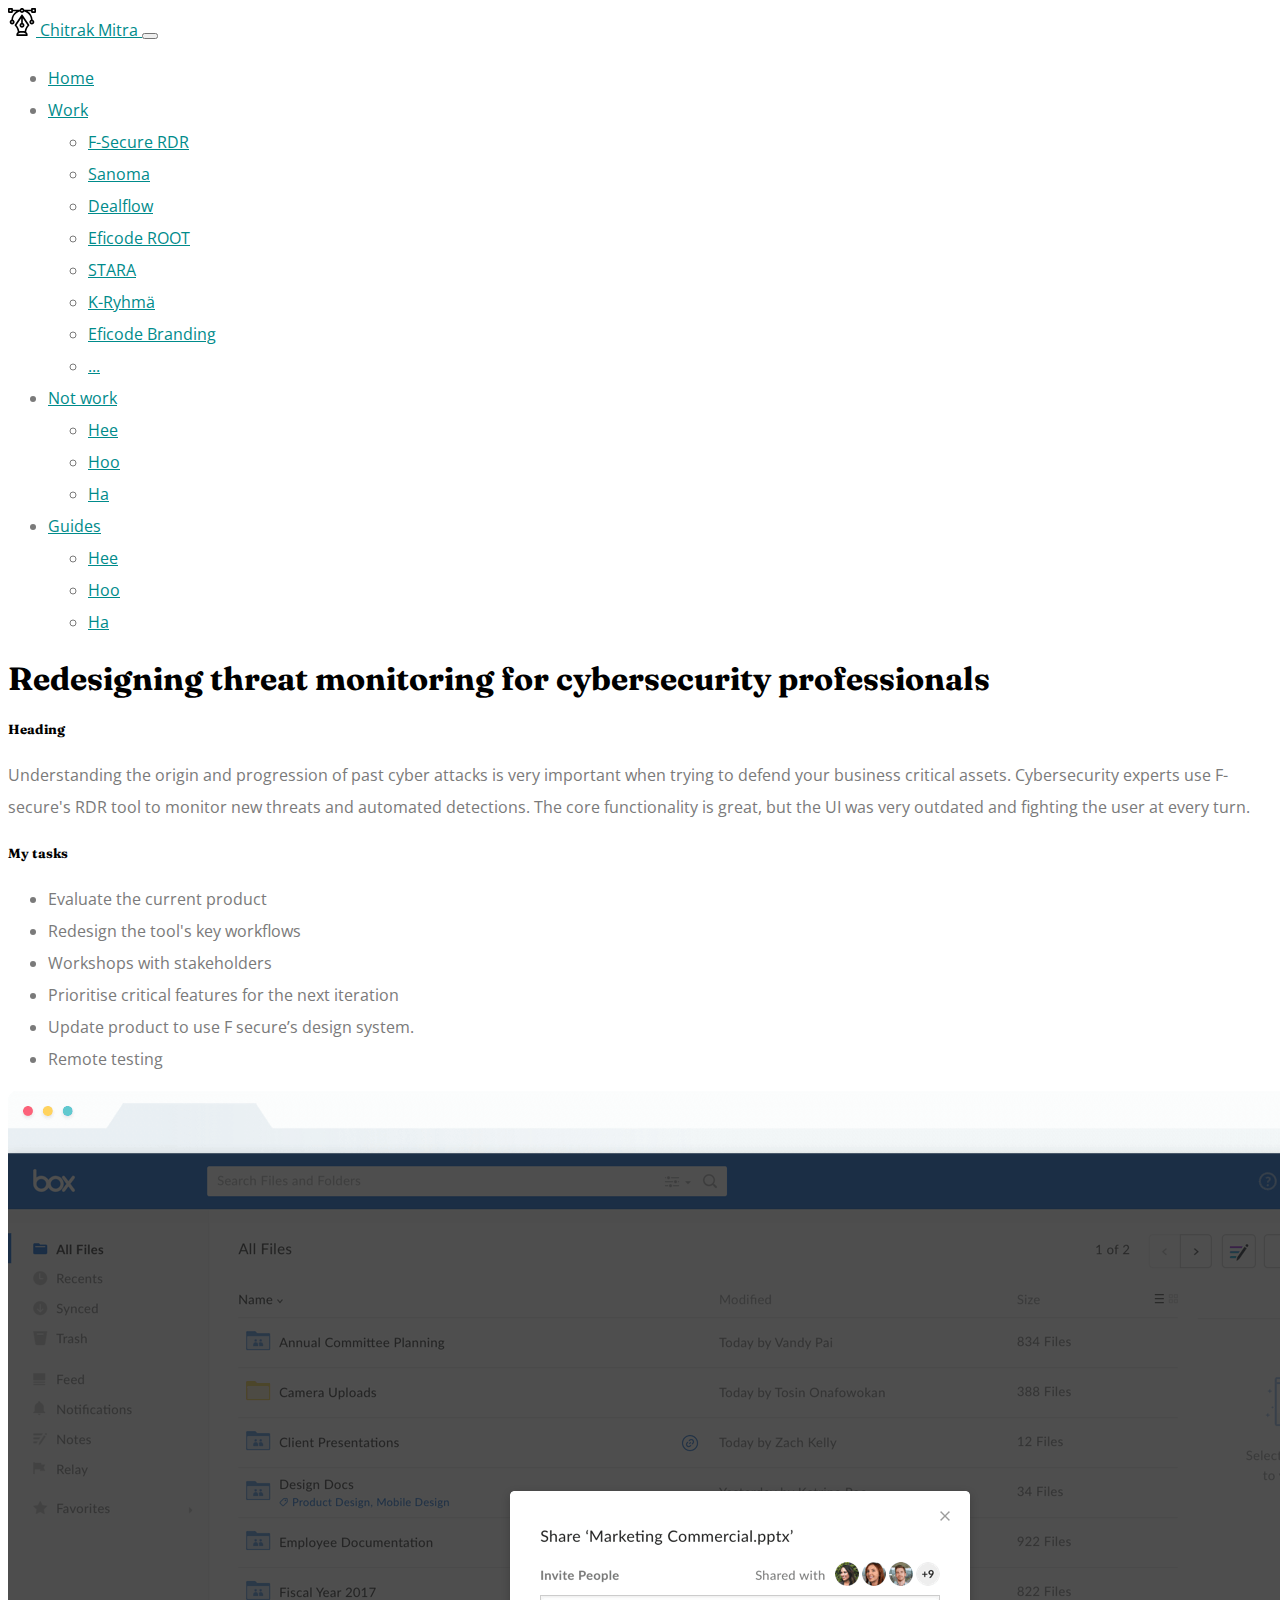
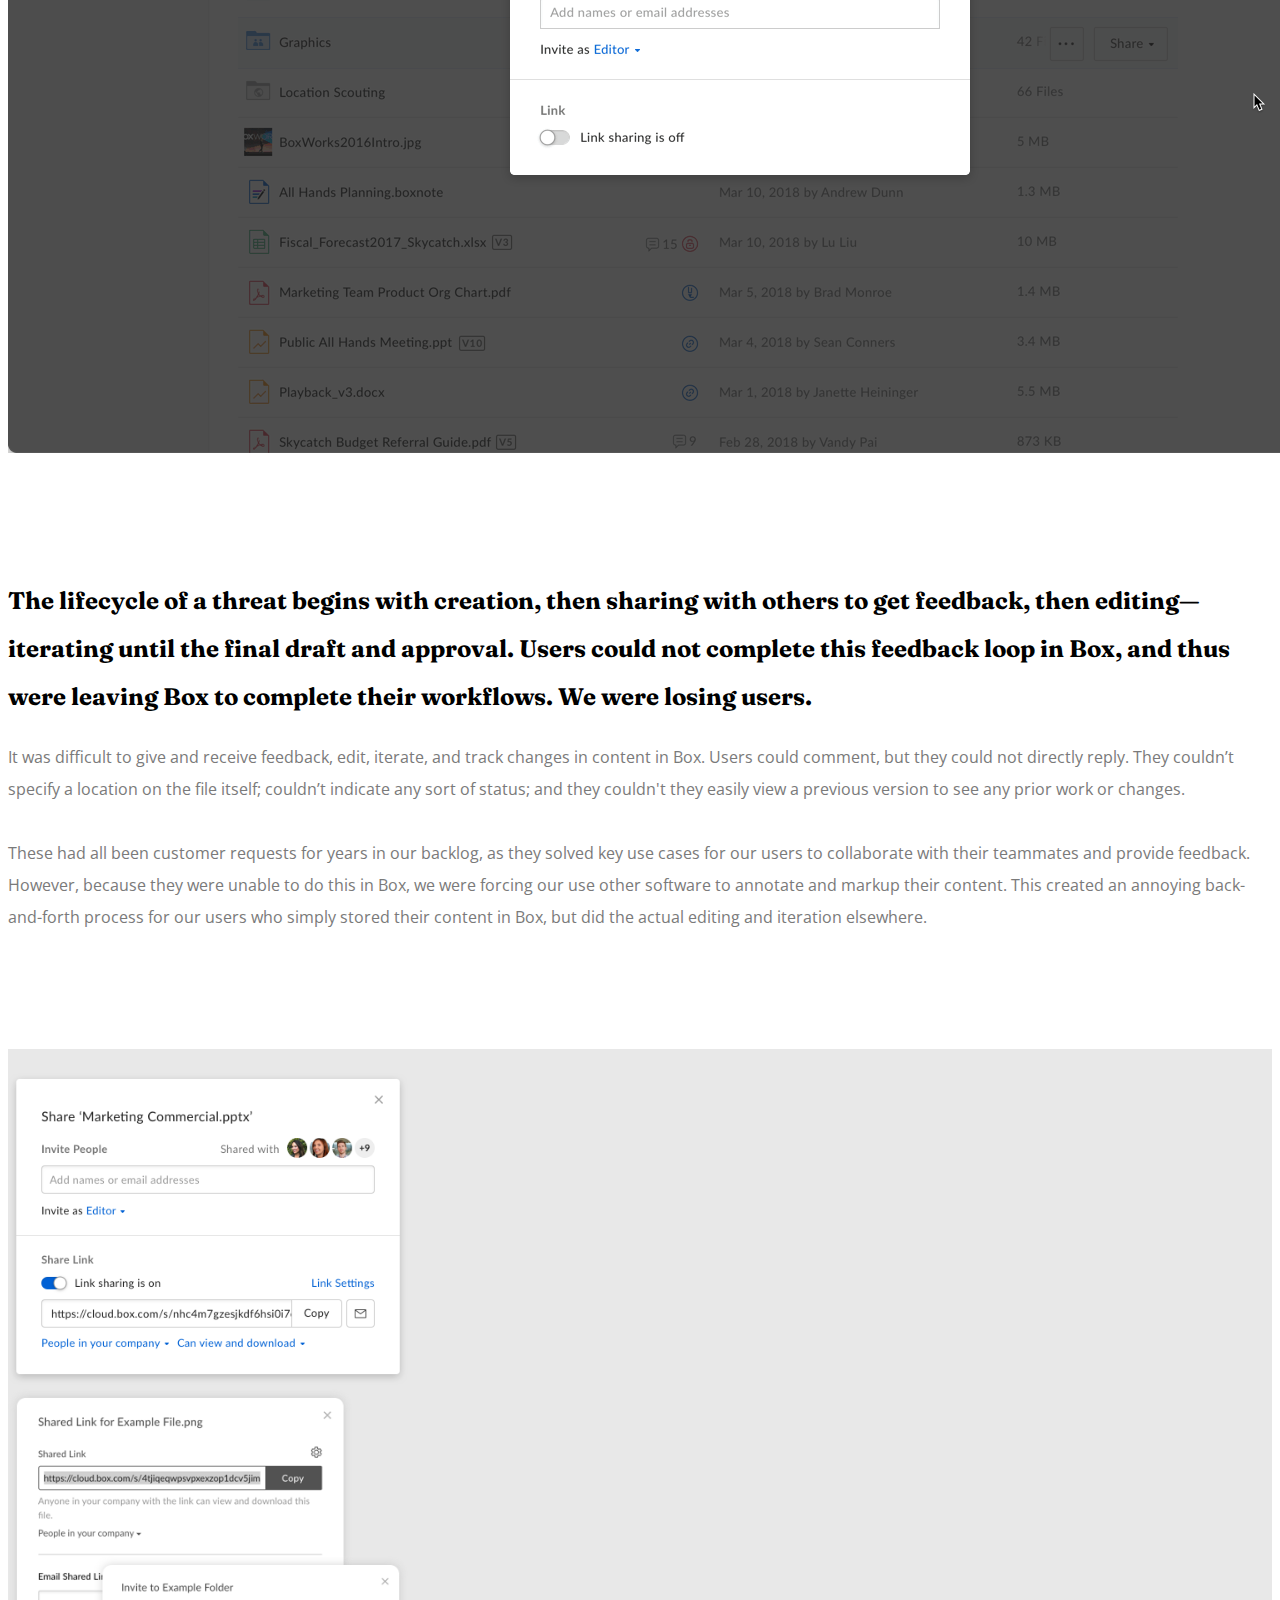
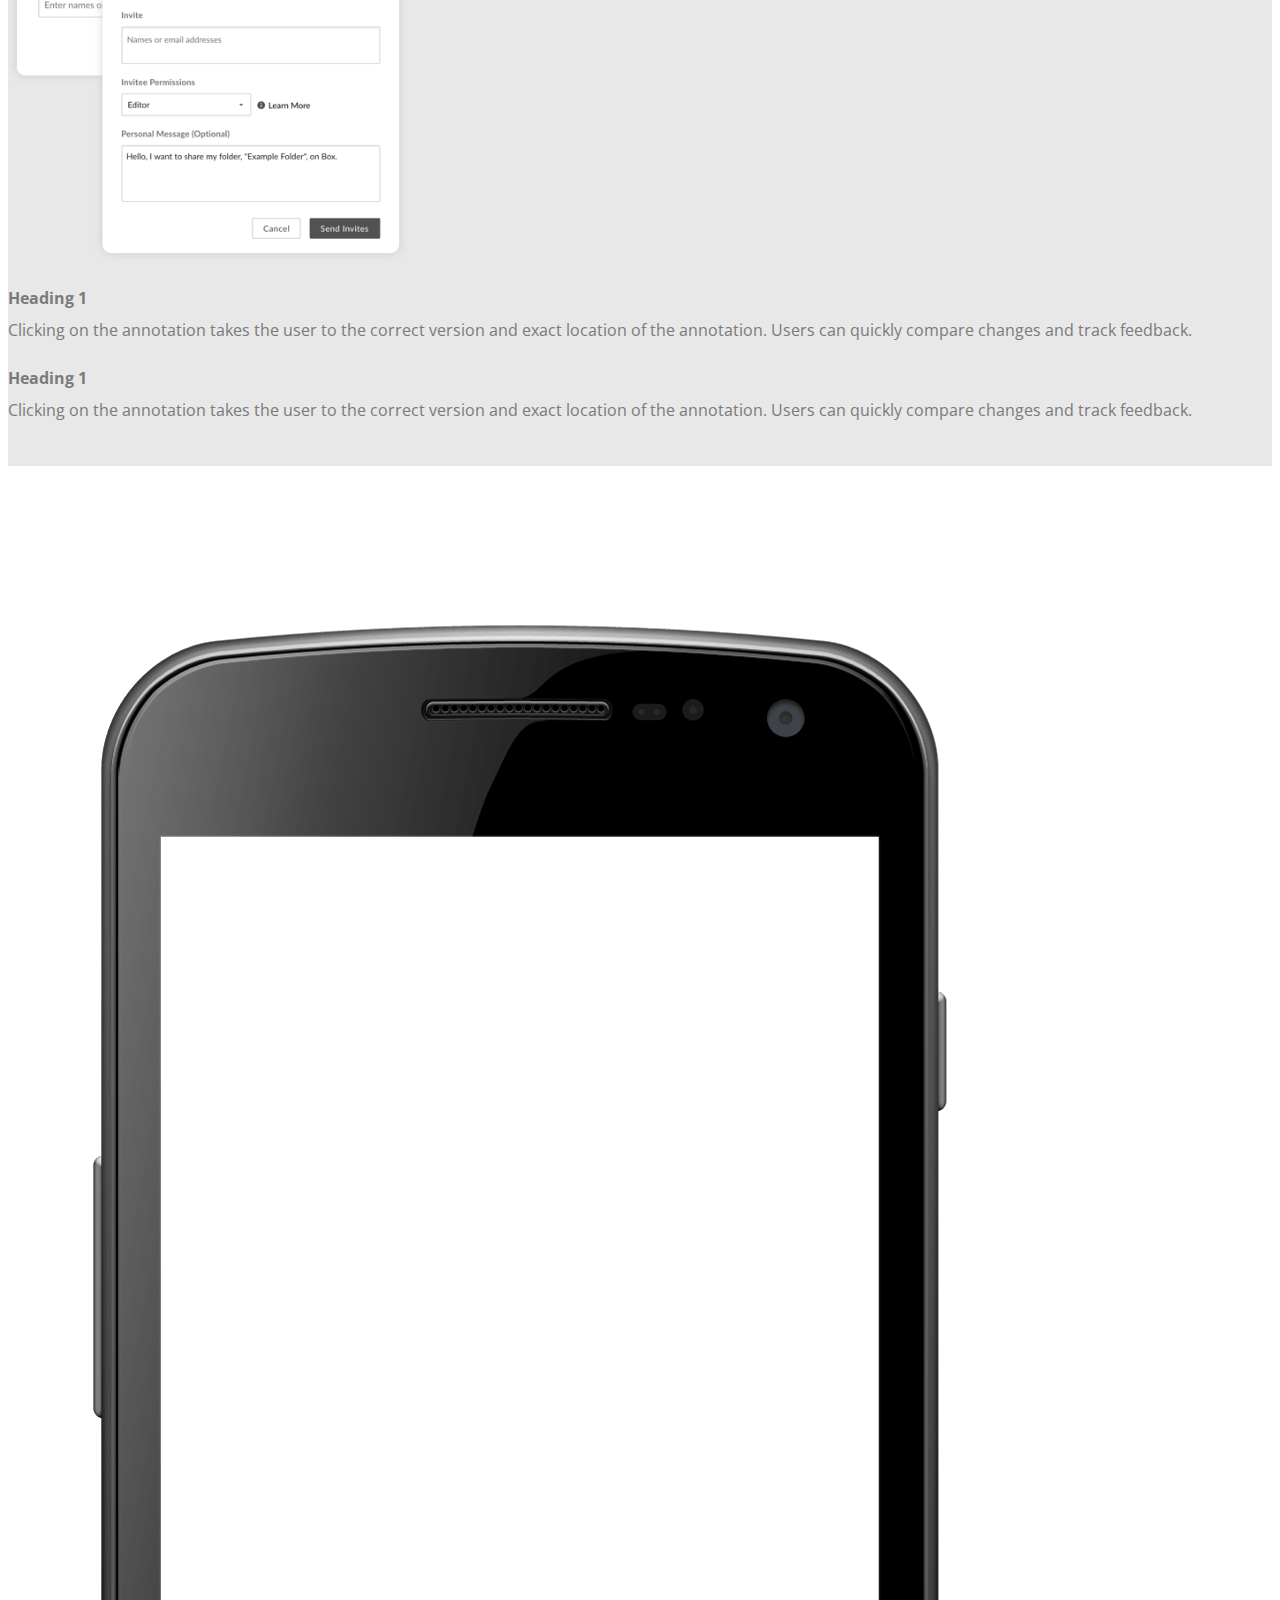
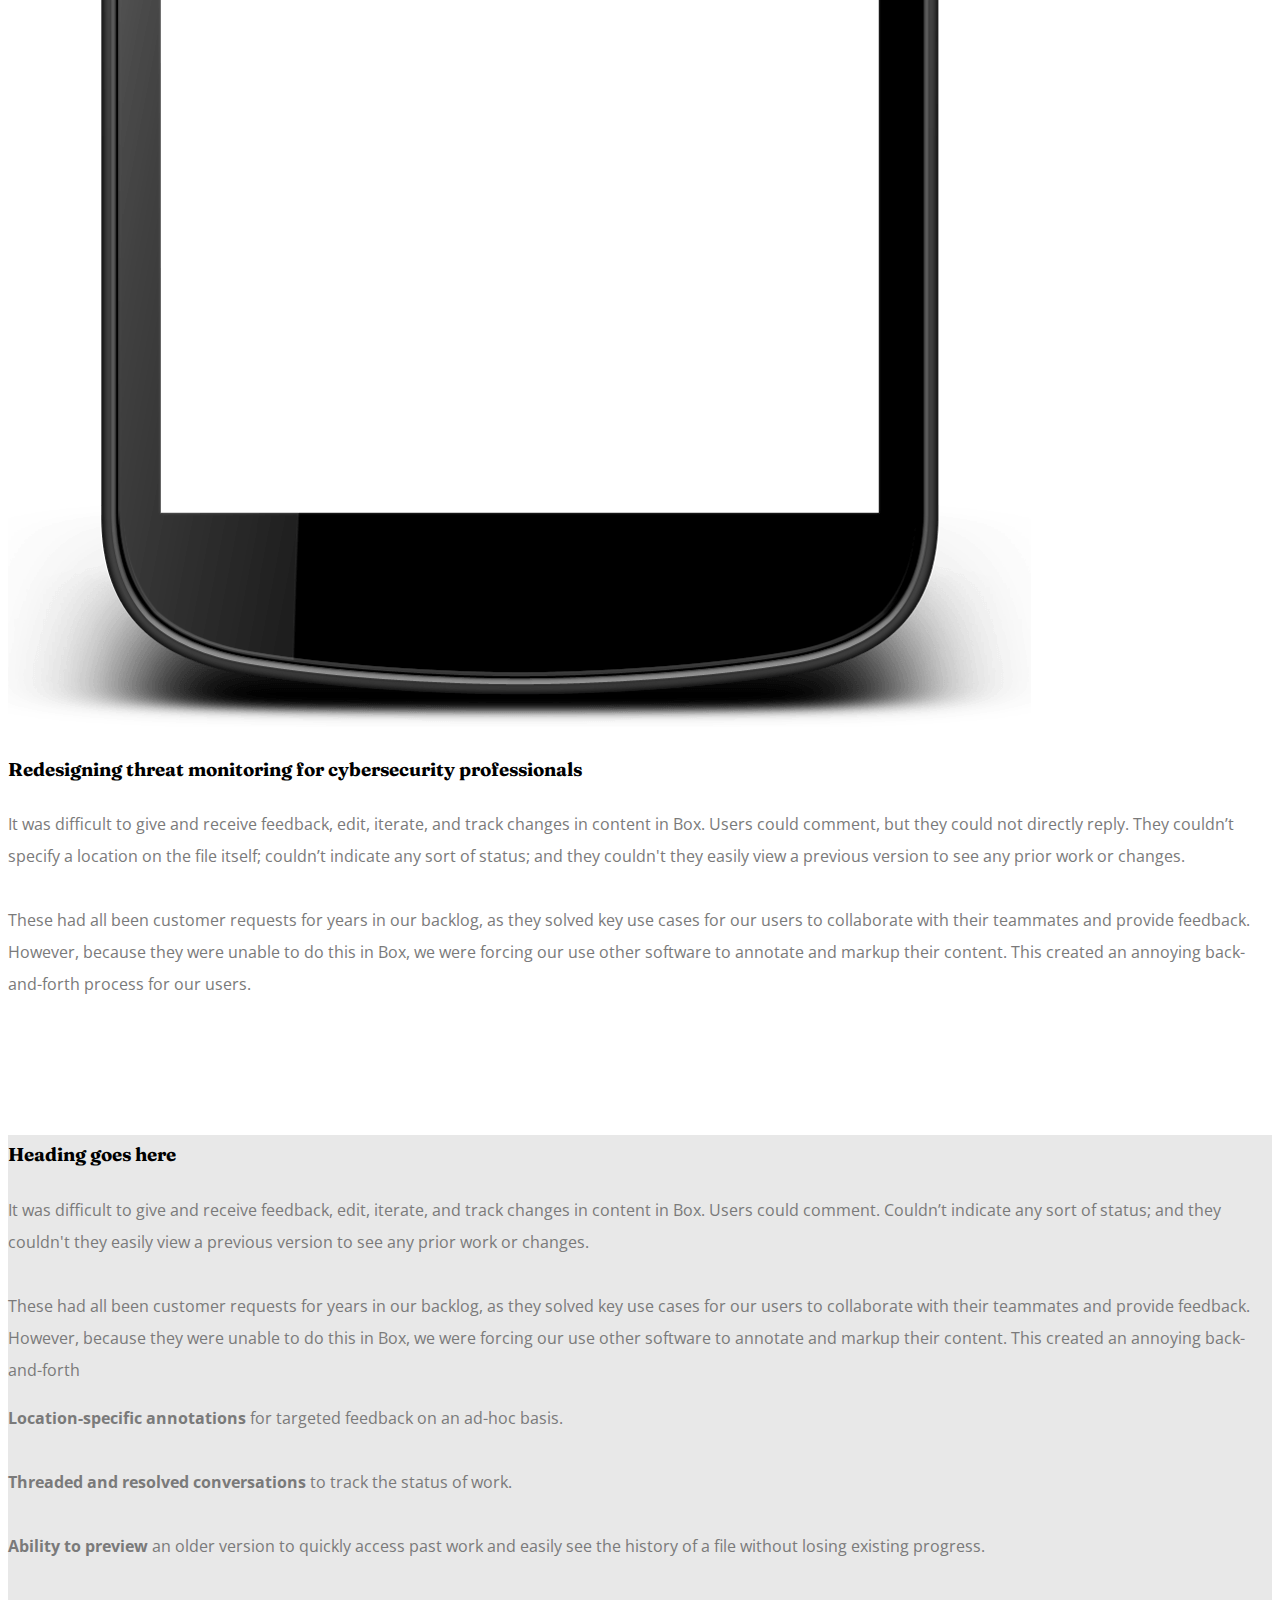
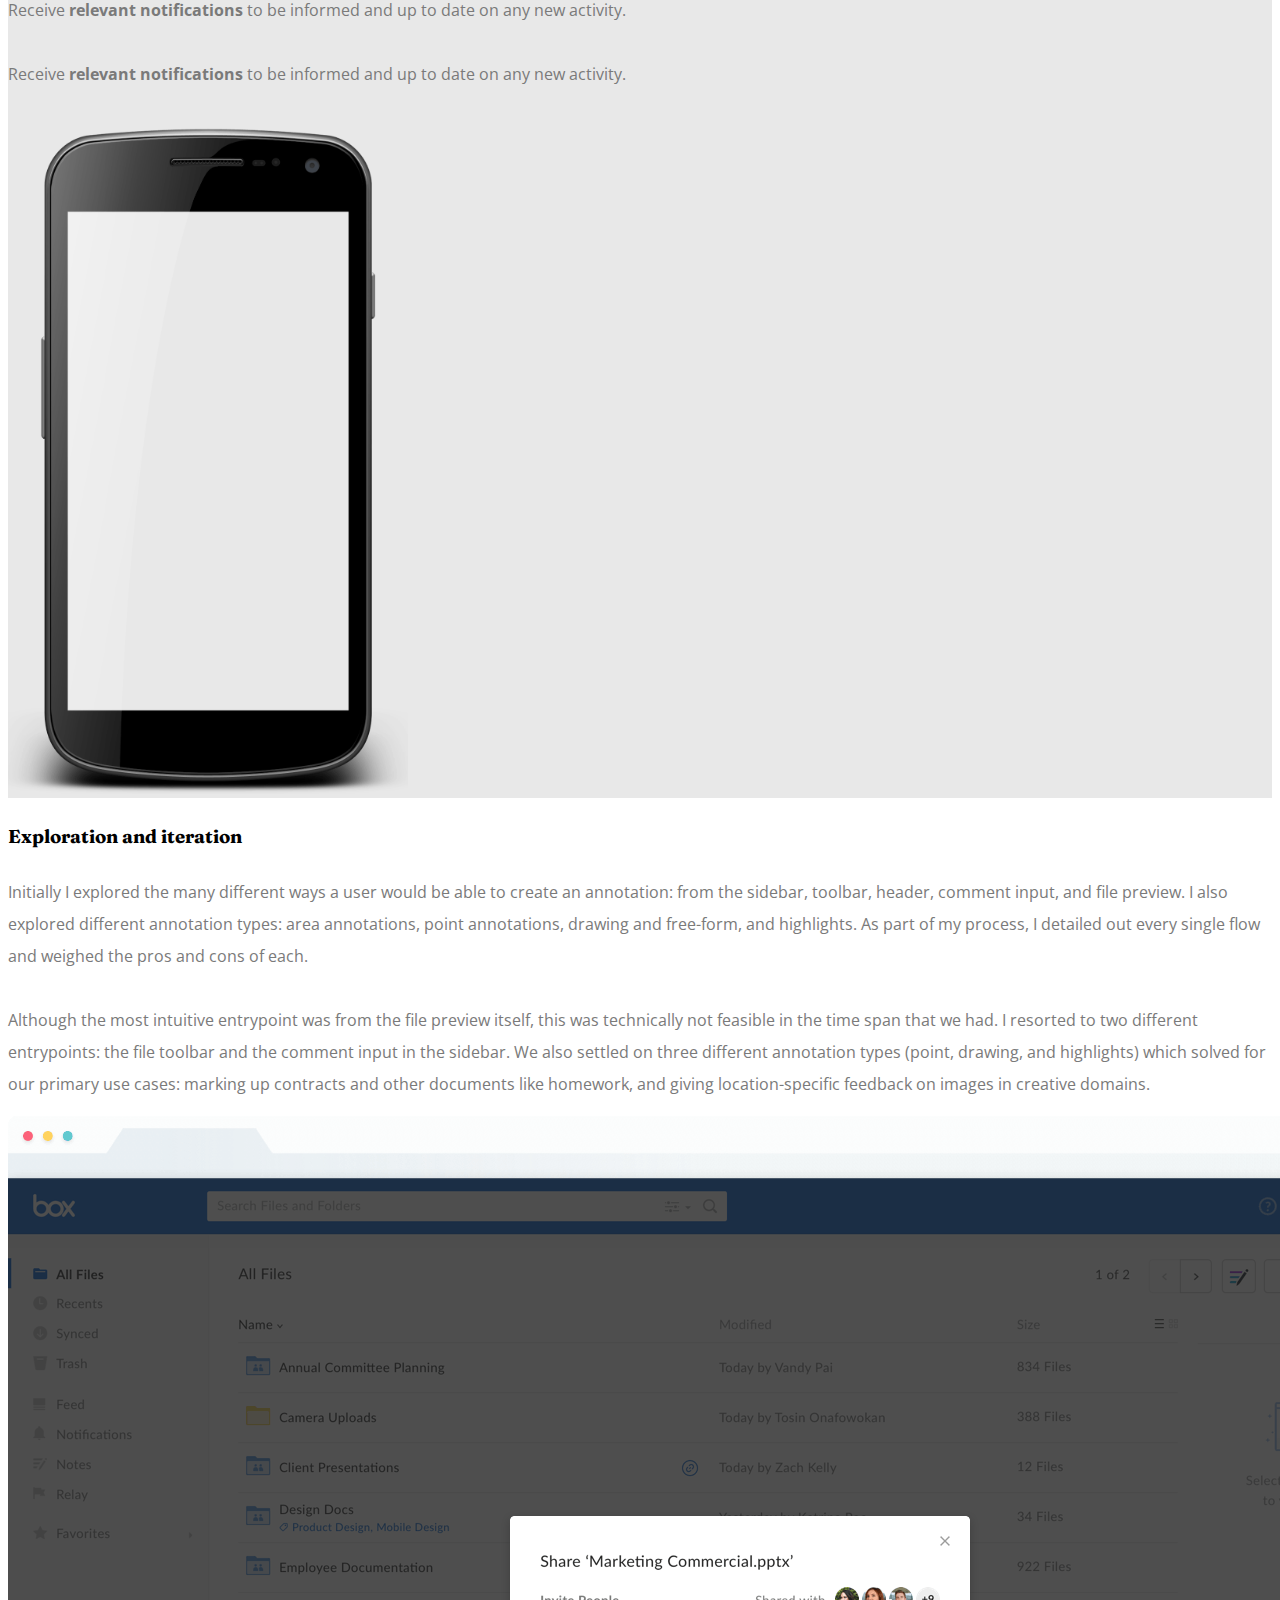
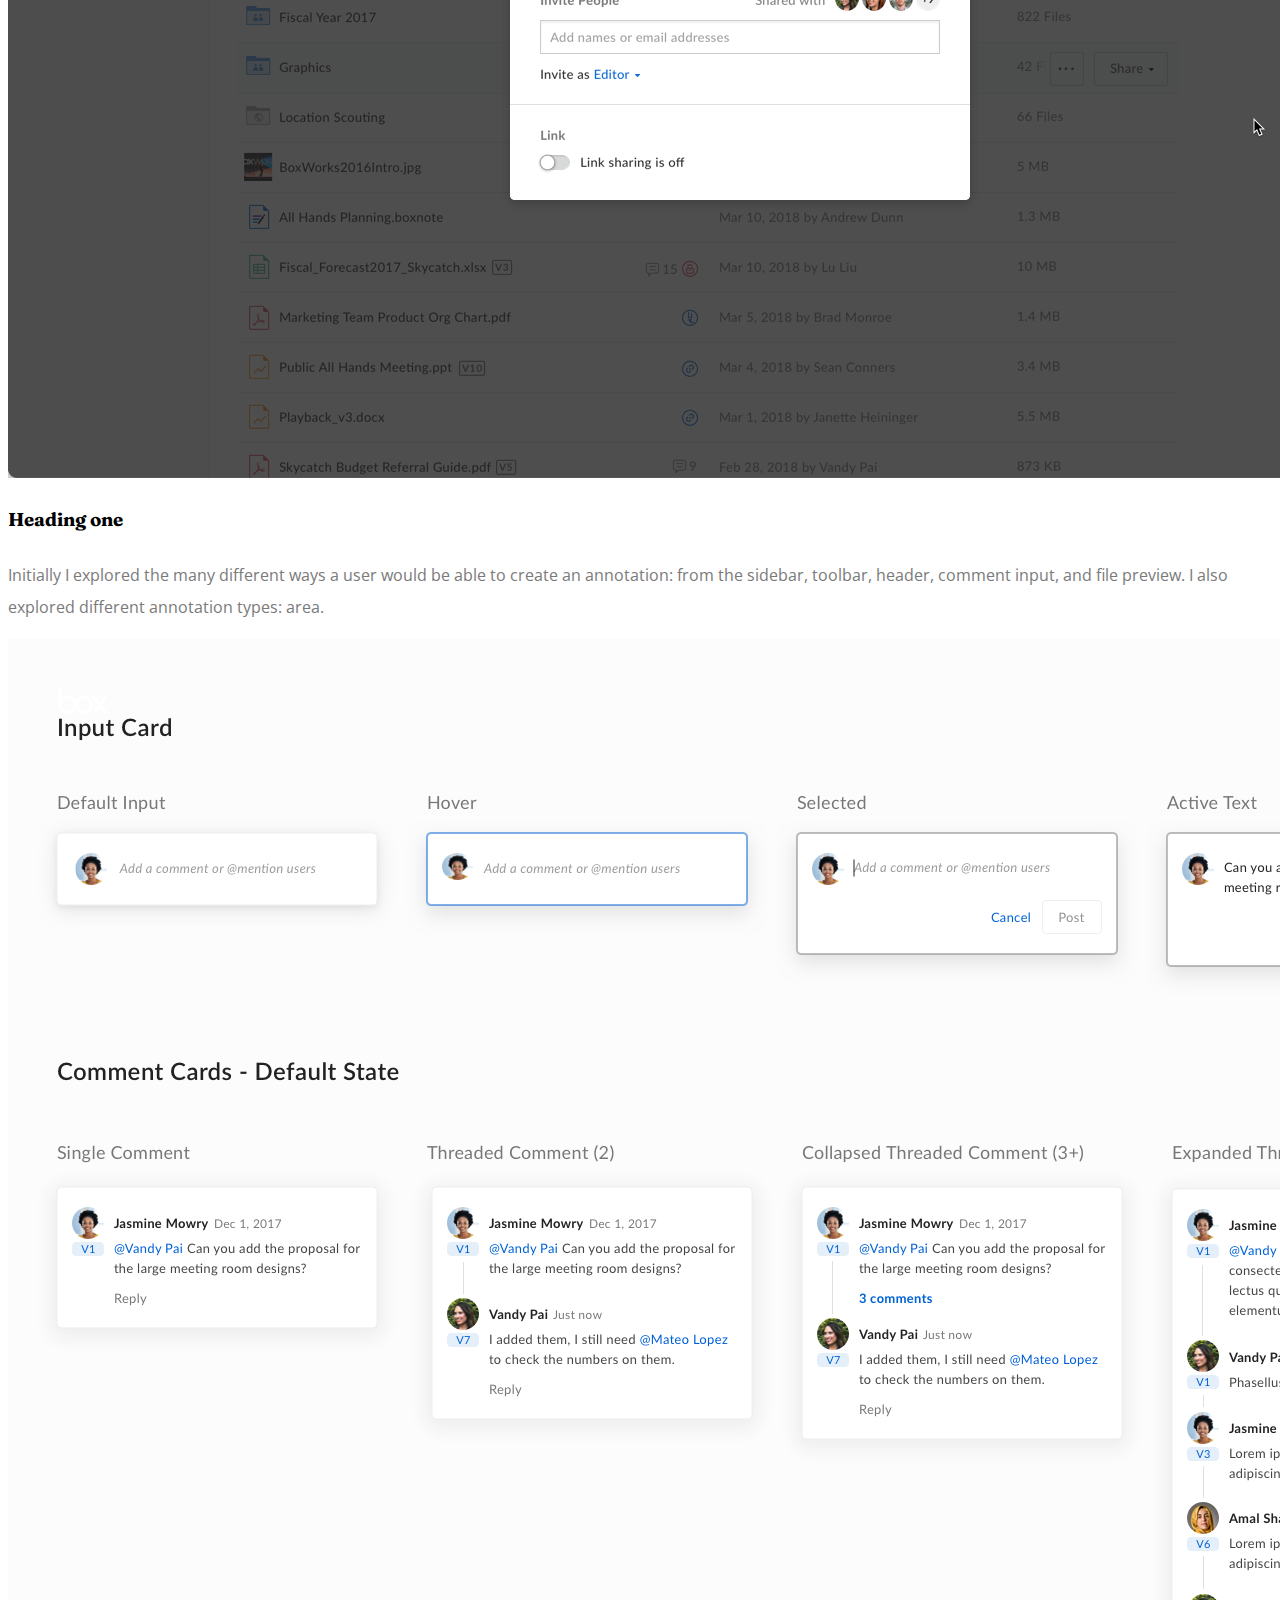
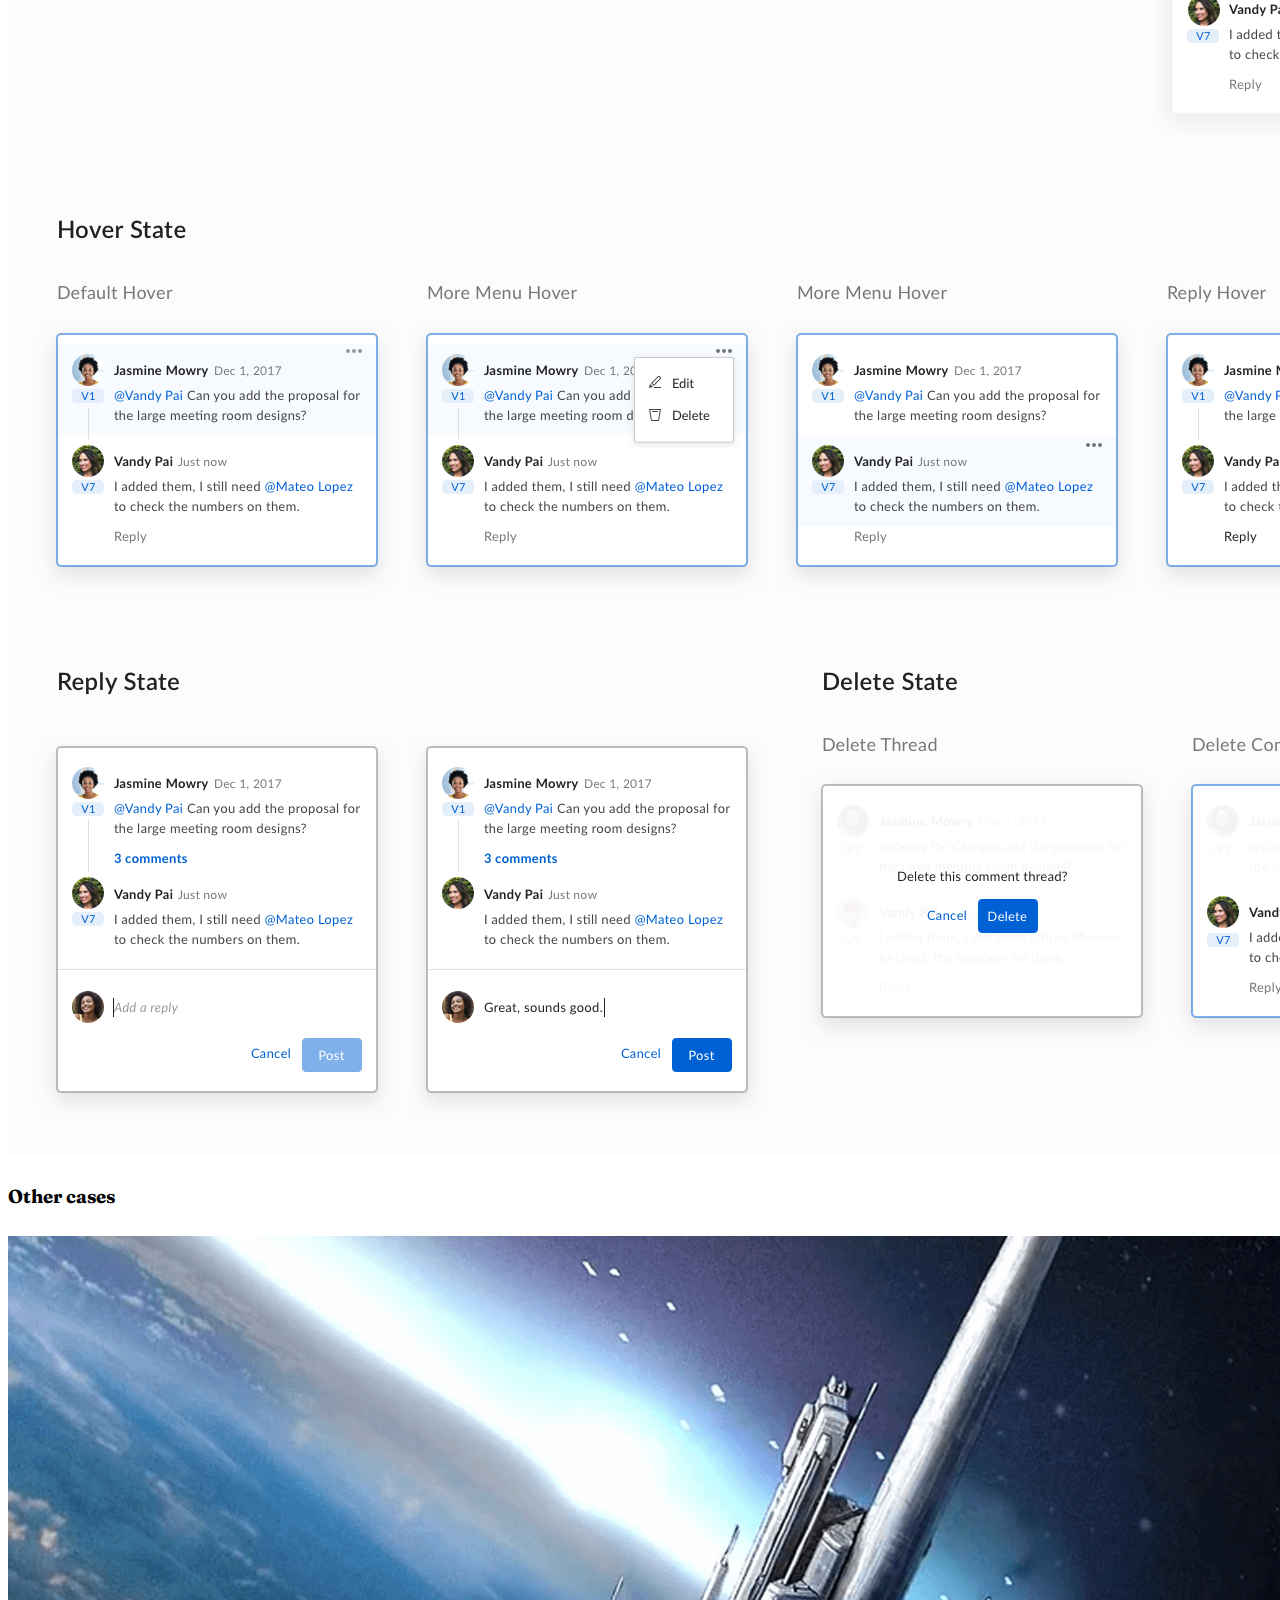
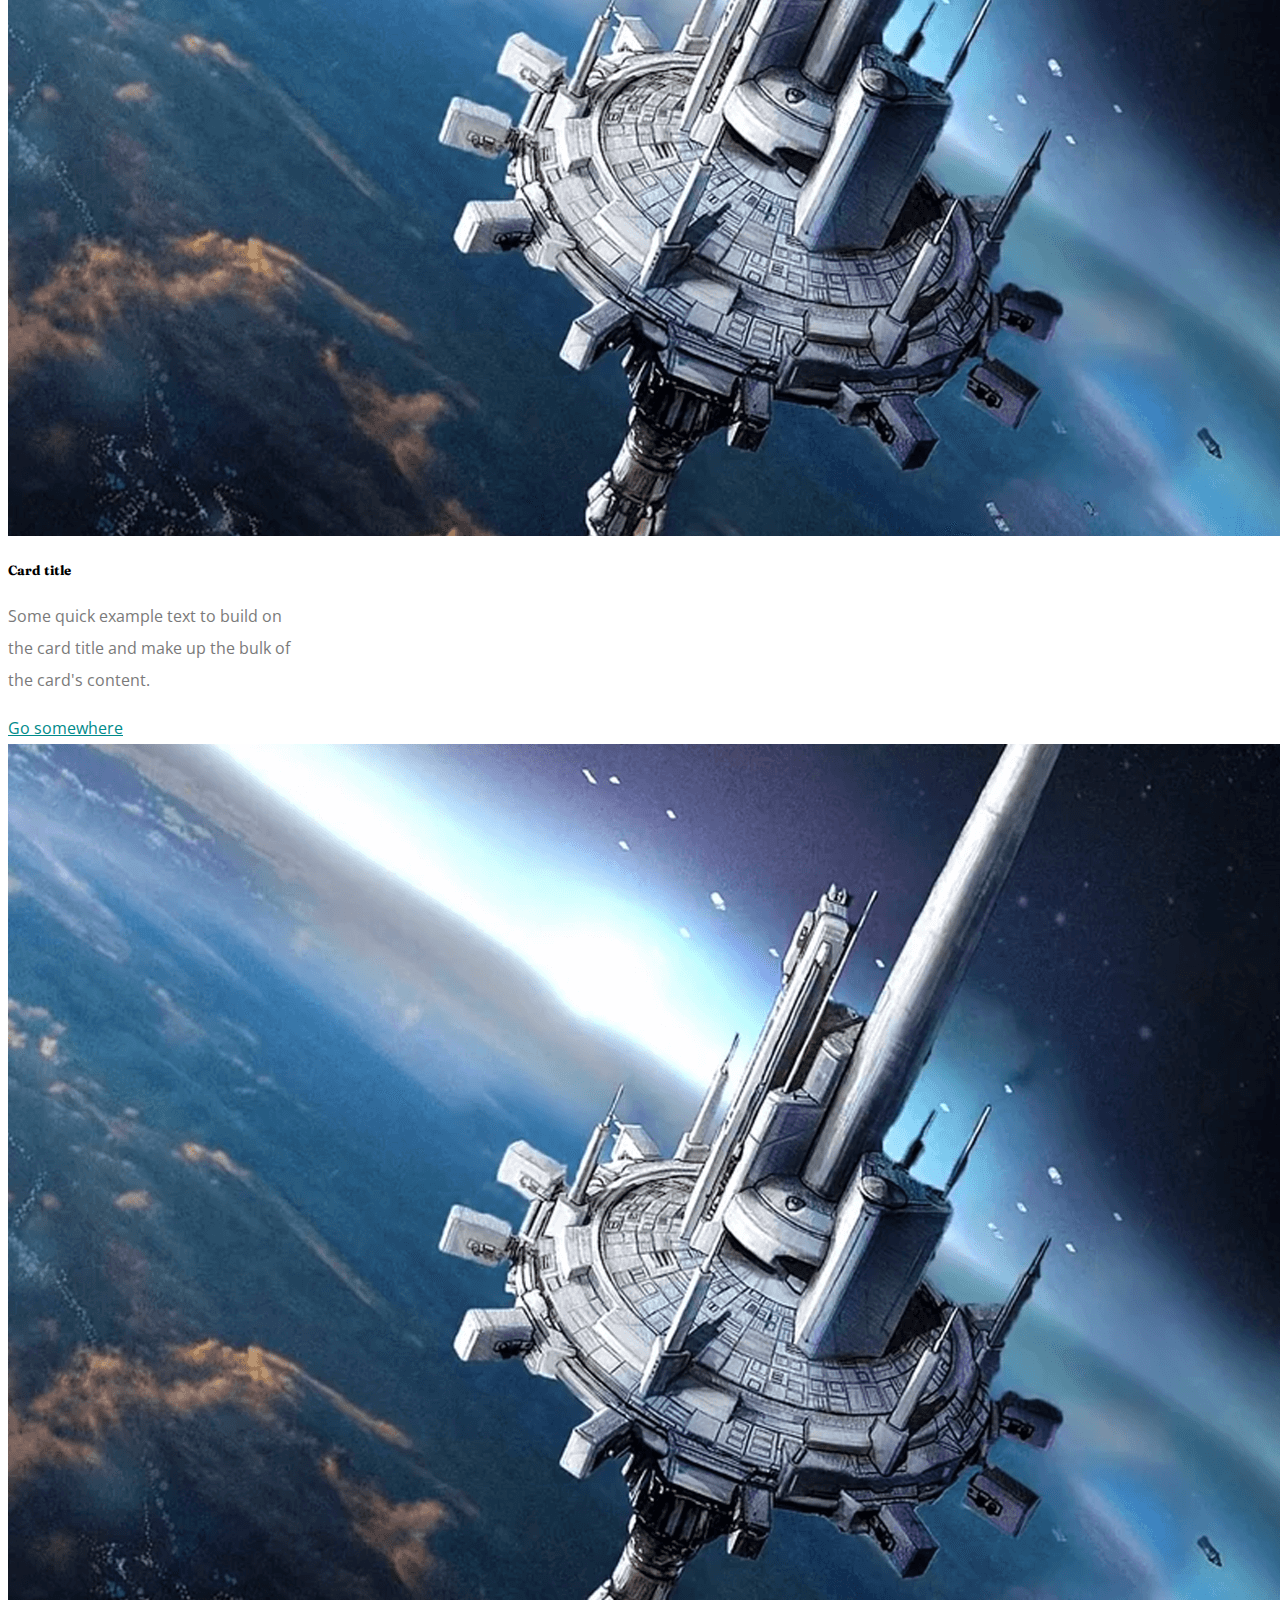
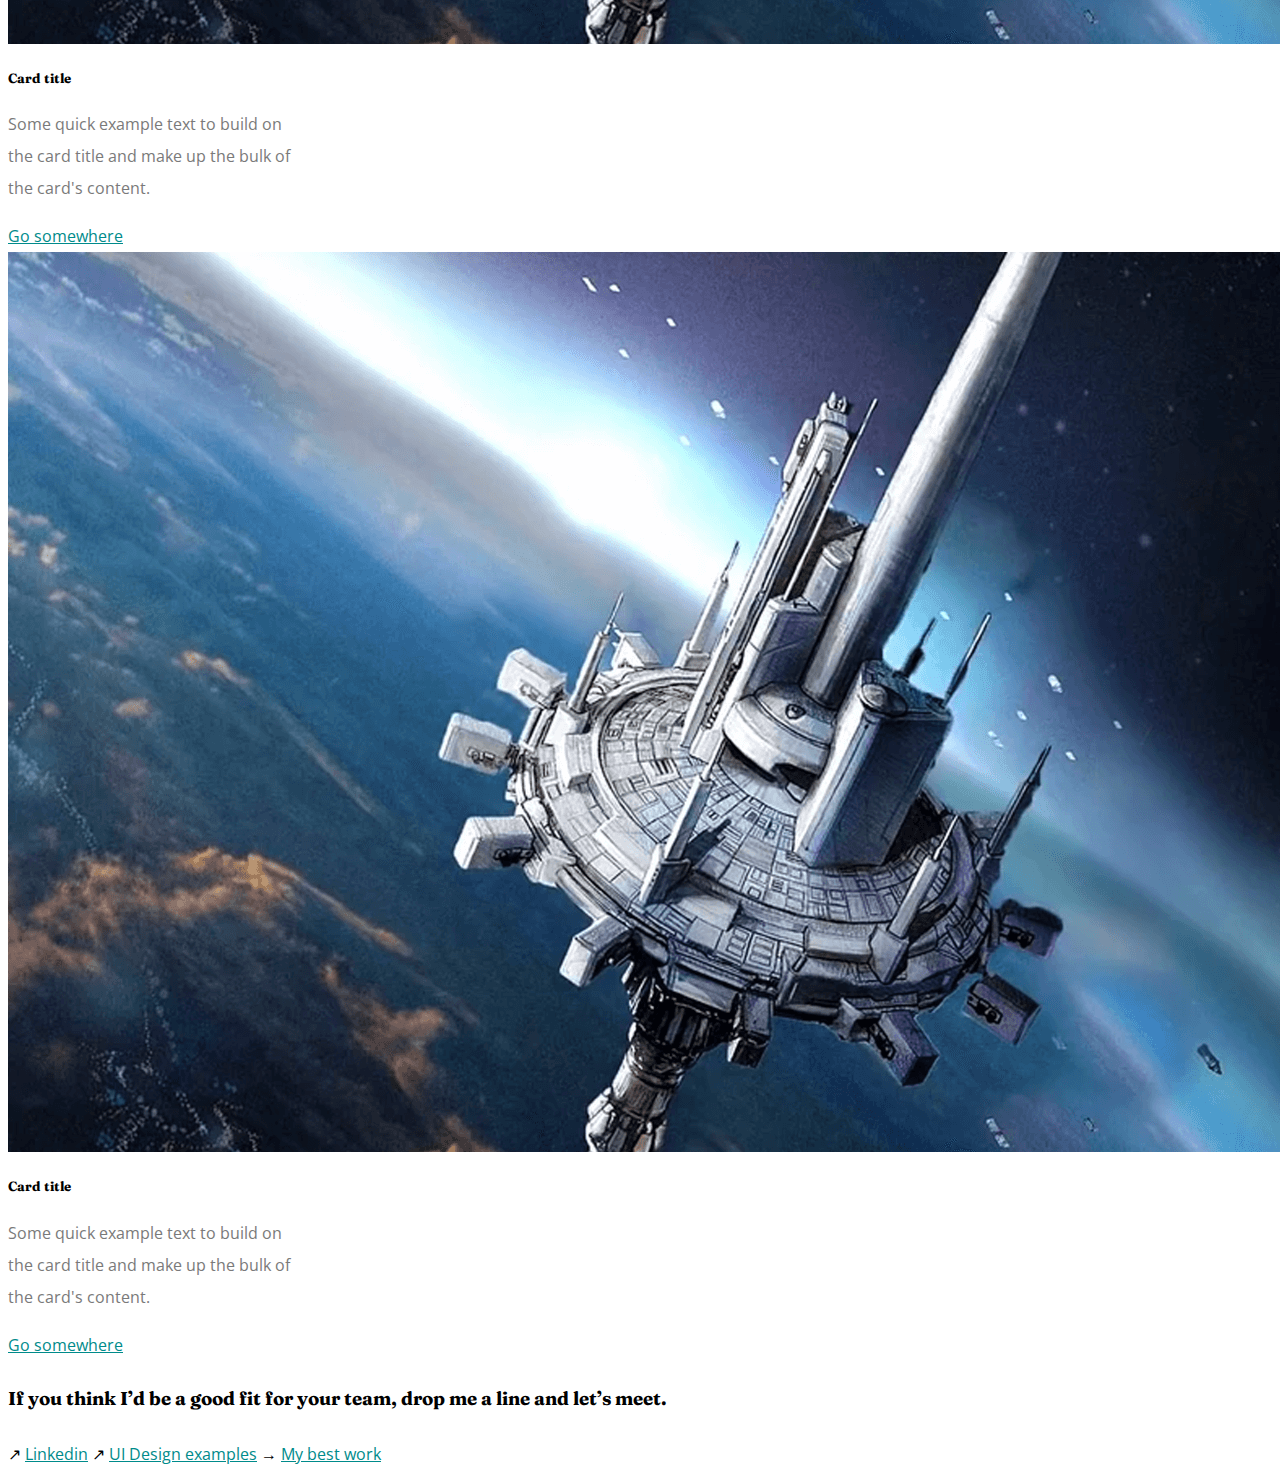
==== f-secure.html @ 8cdc9607 "First upload" ====
<!doctype html>
<html lang="en">
  <head>
    <!-- Required meta tags -->
    <meta charset="utf-8">
    <meta name="viewport" content="width=device-width, initial-scale=1">

    <!-- Bootstrap CSS -->
    <link href="https://cdn.jsdelivr.net/npm/bootstrap@5.0.0-beta1/dist/css/bootstrap.min.css" rel="stylesheet" integrity="sha384-giJF6kkoqNQ00vy+HMDP7azOuL0xtbfIcaT9wjKHr8RbDVddVHyTfAAsrekwKmP1" crossorigin="anonymous">
    <link rel="stylesheet" href="custom.css">

    <title>F-Secure - Cybersecurity threat detection and response</title>

    <link rel="icon" href="images/favicon/android-chrome-192x192.png" type="image/gif" sizes="16x16">

    <!-- Fonts -->
    <link href='http://fonts.googleapis.com/css?family=Fraunces:400,700' rel='stylesheet' type='text/css'>
    <link href='http://fonts.googleapis.com/css?family=Open+Sans:400,600,700' rel='stylesheet' type='text/css'>
  </head>


  <body>

 <!-- Navigation ------------------------>

    <nav class="navbar navbar-light navbar-expand-lg" style="background-color: #fff;">
      <div class="container">
        <a class="navbar-brand" href="index.html">
          <img src="images/ux-design.svg" alt="" width="28" height="28" class="d-inline-block align-top">   Chitrak Mitra
        </a>
        <button class="navbar-toggler" type="button" data-bs-toggle="collapse" data-bs-target="#navbarNavDropdown" aria-controls="navbarNavDropdown" aria-expanded="false" aria-label="Toggle navigation">
          <span class="navbar-toggler-icon"></span>
        </button>
        <div class="collapse navbar-collapse" id="navbarNavDropdown">
          <ul class="navbar-nav">

            <li class="nav-item">
              <a class="nav-link" href="index.html">Home</a>
            </li>

            <li class="nav-item dropdown">
              <a class="nav-link dropdown-toggle" href="#" id="navbarDropdownMenuLink" role="button" data-bs-toggle="dropdown" aria-expanded="false">
                Work
              </a>
              <ul class="dropdown-menu" aria-current="page" aria-labelledby="navbarDropdownMenuLink">
                <li><a class="dropdown-item" href="f-secure.html">F-Secure RDR</a></li>
                <li><a class="dropdown-item" href="#">Sanoma</a></li>
                <li><a class="dropdown-item" href="#">Dealflow</a></li>
                <li><a class="dropdown-item" href="#">Eficode ROOT</a></li>
                <li><a class="dropdown-item" href="#">STARA</a></li>
                <li><a class="dropdown-item" href="#">K-Ryhmä</a></li>
                <li><a class="dropdown-item" href="#">Eficode Branding</a></li>
                <li><a class="dropdown-item" href="#">...</a></li>
              </ul>
            </li>

            <li class="nav-item dropdown">
              <a class="nav-link dropdown-toggle" href="#" id="navbarDropdownMenuLink" role="button" data-bs-toggle="dropdown" aria-expanded="false">
                Not work
              </a>
              <ul class="dropdown-menu" aria-current="page" aria-labelledby="navbarDropdownMenuLink">
                <li><a class="dropdown-item" href="#">Hee</a></li>
                <li><a class="dropdown-item" href="#">Hoo</a></li>
                <li><a class="dropdown-item" href="#">Ha</a></li>
              </ul>
            </li>


            <li class="nav-item dropdown">
              <a class="nav-link dropdown-toggle" href="#" id="navbarDropdownMenuLink" role="button" data-bs-toggle="dropdown" aria-expanded="false">
                Guides
              </a>
              <ul class="dropdown-menu" aria-current="page" aria-labelledby="navbarDropdownMenuLink">
                <li><a class="dropdown-item" href="#">Hee</a></li>
                <li><a class="dropdown-item" href="#">Hoo</a></li>
                <li><a class="dropdown-item" href="#">Ha</a></li>
              </ul>
            </li>

          </ul>
        </div>
      </div>
    </nav>

    <!-- Page Content ------------------------>

    <section id="case-summary" class="mt-5 container">

      <div class="col-md-6">
        <h1> Redesigning threat monitoring for cybersecurity professionals</h1>
      </div>
      

      <div class="row mt-5">
        <div class="col-md-6">
          <h5>Heading</h5>
          <p>Understanding the origin and progression of past cyber attacks is very important when trying to defend your business critical assets. Cybersecurity experts use F-secure's RDR tool to monitor new threats and automated detections.  The core functionality is great, but the UI was very outdated and fighting the user at every turn. </p>
        </div>
  
        <div class="col-md-6">
          <h5>My tasks</h5>
          <ul>
            <li>Evaluate the current product</li>
            <li>Redesign the tool's key workflows</li>
            <li>Workshops with stakeholders</li>
            <li>Prioritise critical features for the next iteration </li>
            <li>Update product to use F secure’s design system. </li>
            <li>Remote testing</li>
          </ul>
        </div>

      </div>

    </section>

    <div class="container">
      <img class="img-fluid" src="images/header.gif" alt="">
    </div>

    <section id="case-intro" class="container">
      <div class="col-md-8">
        <h2>The lifecycle of a threat begins with creation, then sharing with others to get feedback, then editing— iterating until the final draft and approval. Users could not complete this feedback loop in Box, and thus were leaving Box to complete their workflows. We were losing users.</h2>
      </div>

      <div class="row mt-5">
        <div class="col-md-6">
          <p> </p>
        </div>

        <div class="col-md-6">
          <p>It was difficult to give and receive feedback, edit, iterate, and track changes in content in Box. Users could comment, but they could not directly reply. They couldn’t specify a location on the file itself; couldn’t indicate any sort of status; and they couldn't they easily view a previous version to see any prior work or changes. <br><br> These had all been customer requests for years in our backlog, as they solved key use cases for our users to collaborate with their teammates and provide feedback. However, because they were unable to do this in Box, we were forcing our use other software to annotate and markup their content. This created an annoying back-and-forth process for our users who simply stored their content in Box, but did the actual editing and iteration elsewhere.</p>
        </div>

      </div>

    </section>

    <section id="case-comparison" class="container-fluid">
        <div class="row justify-content-center">

          <div class="row justify-content-center align-items-center">
            <div class="col-md-4" >
              <img src="images/new-modal-01.png" width="400" alt="">
            </div>
            <div class="col-md-4">
              <img src="images/old-modal-022.png" width="400" alt="">
            </div>
          </div>

          <div class="row justify-content-center">
            <div class="col-md-4 mt-5" >
              <p> <b>Heading 1</b> <br> Clicking on the annotation takes the user to the correct version and exact location of the annotation. Users can quickly compare changes and track feedback.</p>
            </div>
            <div class="col-md-4 mt-5">
              <p> <b>Heading 1</b> <br> Clicking on the annotation takes the user to the correct version and exact location of the annotation. Users can quickly compare changes and track feedback.</p>
            </div>
          </div>

        </div>
    </section>

    <section id="case-features-01" class="container">
  
        <div class="row  align-items-center justify-content-center">
          <div class="col-md-6 p-5">
            <img class="img-fluid rounded mx-auto d-block" src="images/phone.png" alt="">
          </div>

          <div class="col-md-6 p-5">
            <h3>Redesigning threat monitoring for cybersecurity professionals</h3>
            <p>It was difficult to give and receive feedback, edit, iterate, and track changes in content in Box. Users could comment, but they could not directly reply. They couldn’t specify a location on the file itself; couldn’t indicate any sort of status; and they couldn't they easily view a previous version to see any prior work or changes. <br><br> These had all been customer requests for years in our backlog, as they solved key use cases for our users to collaborate with their teammates and provide feedback. However, because they were unable to do this in Box, we were forcing our use other software to annotate and markup their content. This created an annoying back-and-forth process for our users.</p>
          </div>
  
        </div>
    </section>

    <section id="case-highlights" class="container-fluid">
      <div class="row p-5 justify-content-center">
        <div class="col-md-5">
          <h3>Heading goes here</h3>
          <p>It was difficult to give and receive feedback, edit, iterate, and track changes in content in Box. Users could comment. Couldn’t indicate any sort of status; and they couldn't they easily view a previous version to see any prior work or changes. <br><br> These had all been customer requests for years in our backlog, as they solved key use cases for our users to collaborate with their teammates and provide feedback. However, because they were unable to do this in Box, we were forcing our use other software to annotate and markup their content. This created an annoying back-and-forth</p>
          <p> <b>Location-specific annotations</b> for targeted feedback on an ad-hoc basis.<br> <br> <b>Threaded and resolved conversations</b> to track the status of work.<br> <br> <b>Ability to preview </b>an older version to quickly access past work and easily see the history of a file without losing existing progress.<br> <br>Receive <b>relevant notifications</b> to be informed and up to date on any new activity.<br> <br> Receive <b>relevant notifications</b> to be informed and up to date on any new activity. </p>
        </div>

        <div class="col-md-5">
          <img class="img-fluid rounded mx-auto d-block" src="images/phone.png" width="400" alt="">
        </div>
      </div>
    </section>

    <section id="case-exploration" class="container mt-5">
      <div class="row">
        <div class="col-md-6">
          <h3>Exploration and iteration</h3>
        </div>
        <div class="col-md-6">
          <p>Initially I explored the many different ways a user would be able to create an annotation: from the sidebar, toolbar, header, comment input, and file preview. I also explored different annotation types: area annotations, point annotations, drawing and free-form, and highlights. As part of my process, I detailed out every single flow and weighed the pros and cons of each.<br><br>Although the most intuitive entrypoint was from the file preview itself, this was technically not feasible in the time span that we had. I resorted to two different entrypoints: the file toolbar and the comment input in the sidebar. We also settled on three different annotation types (point, drawing, and highlights) which solved for our primary use cases: marking up contracts and other documents like homework, and giving location-specific feedback on images in creative domains. </p>
        </div>
      </div>

      <div>
        <img class="img-fluid" src="images/header.gif" alt="">
      </div>

      <div class="row mt-5">
        <div class="col-md-6">
          <h3>Heading one</h3>
          <p>Initially I explored the many different ways a user would be able to create an annotation: from the sidebar, toolbar, header, comment input, and file preview. I also explored different annotation types: area.</p>
        </div>
      </div>

      <img class="img-fluid" src="images/ant-card-states.png" alt="">
    
    </section>

    <section id="Related-projects" class="container">
      <div class="row">

        <h3>Other cases</h3>



        <div class="col-lg-3 p-5">

          <div class="card" style="width: 18rem;">
            <img src="images/space.png" class="card-img-top" alt="...">
            <div class="card-body">
              <h5 class="card-title">Card title</h5>
              <p class="card-text">Some quick example text to build on the card title and make up the bulk of the card's content.</p>
              <a href="#" class="btn btn-primary">Go somewhere</a>
            </div>
          </div>

        </div>

        <div class="col-lg-3 p-5">

          <div class="card" style="width: 18rem;">
            <img src="images/space.png" class="card-img-top" alt="...">
            <div class="card-body">
              <h5 class="card-title">Card title</h5>
              <p class="card-text">Some quick example text to build on the card title and make up the bulk of the card's content.</p>
              <a href="#" class="btn btn-primary">Go somewhere</a>
            </div>
          </div>

        </div>

        <div class="col-xl-3 p-5">

          <div class="card" style="width: 18rem;">
            <img src="images/space.png" class="card-img-top" alt="...">
            <div class="card-body">
              <h5 class="card-title">Card title</h5>
              <p class="card-text">Some quick example text to build on the card title and make up the bulk of the card's content.</p>
              <a href="#" class="btn btn-primary">Go somewhere</a>
            </div>
          </div>

        </div>


        </div>

      </div>

    </section>

    <!-- Footer -->

    <footer class="container mt-5">

      <div class="row">
        <div class="col-md-6">

          <h3>If you think I’d be a good fit for your team, drop me a line and let’s meet.</h3>

          <div class="row">
            <span>&#8599; <a href="https://www.linkedin.com/in/chitrak-mitra/" target="_blank"> Linkedin</a> </span>
            <span>&#8599; <a href="" target="_blank"> UI Design examples</a> </span>
            <span>&#8594; <a href="" target="_blank"> My best work</a> </span>
          </div>

        </div>
      </div>

    </footer>



    <!-- Optional JavaScript; choose one of the two! -->

    <!-- Option 1: Bootstrap Bundle with Popper -->
    <script src="https://cdn.jsdelivr.net/npm/bootstrap@5.0.0-beta1/dist/js/bootstrap.bundle.min.js" integrity="sha384-ygbV9kiqUc6oa4msXn9868pTtWMgiQaeYH7/t7LECLbyPA2x65Kgf80OJFdroafW" crossorigin="anonymous"></script>

    <!-- Option 2: Separate Popper and Bootstrap JS -->
    <!--
    <script src="https://cdn.jsdelivr.net/npm/@popperjs/core@2.5.4/dist/umd/popper.min.js" integrity="sha384-q2kxQ16AaE6UbzuKqyBE9/u/KzioAlnx2maXQHiDX9d4/zp8Ok3f+M7DPm+Ib6IU" crossorigin="anonymous"></script>
    <script src="https://cdn.jsdelivr.net/npm/bootstrap@5.0.0-beta1/dist/js/bootstrap.min.js" integrity="sha384-pQQkAEnwaBkjpqZ8RU1fF1AKtTcHJwFl3pblpTlHXybJjHpMYo79HY3hIi4NKxyj" crossorigin="anonymous"></script>
    -->
  </body>
</html>
---- custom.css ----
.case-header{
    margin-left: 100px;
}

#case-comparison{
    padding: 24px 0px 24px 0px ;
    background-color: #E8E8E8;
}

#case-highlights{
    background-color: #E8E8E8;
}

#case-features-01{
    padding: 100px 0 100px 0px ;
}

#case-intro{
    padding: 100px 0 100px 0px ;
}


/* Text Style fixes*/

h1,h2,h3,h4,h5,h6 {
    font-family: 'Fraunces', sans-serif !important;
  }

h2{
    line-height: 48px;
}

h3{
    line-height: 40px;
}

a {
    color: darkcyan;
}

a:hover {
    color:rgb(11, 78, 87);
}

p.byline-text{
    font-size: larger;
}

p,ol,ul,a {
    font-family: 'Open Sans', sans-serif !important;
    line-height: 32px;
}

p, ul {
    color: #7A7A7A;
}


/* Shine effect for images */
.hover14 img {
	position: relative;
}
.hover14 img::before {
	position: absolute;
	top: 0;
	left: -75%;
	z-index: 2;
	display: block;
	content: '';
	width: 50%;
	height: 100%;
	background: -webkit-linear-gradient(left, rgba(255,255,255,0) 0%, rgba(255,255,255,.3) 100%);
	background: linear-gradient(to right, rgba(255,255,255,0) 0%, rgba(255,255,255,.3) 100%);
	-webkit-transform: skewX(-25deg);
	transform: skewX(-25deg);
}
.hover14 img:hover::before {
	-webkit-animation: shine .75s;
	animation: shine .75s;
}
@-webkit-keyframes shine {
	100% {
		left: 125%;
	}
}
@keyframes shine {
	100% {
		left: 125%;
	}
}
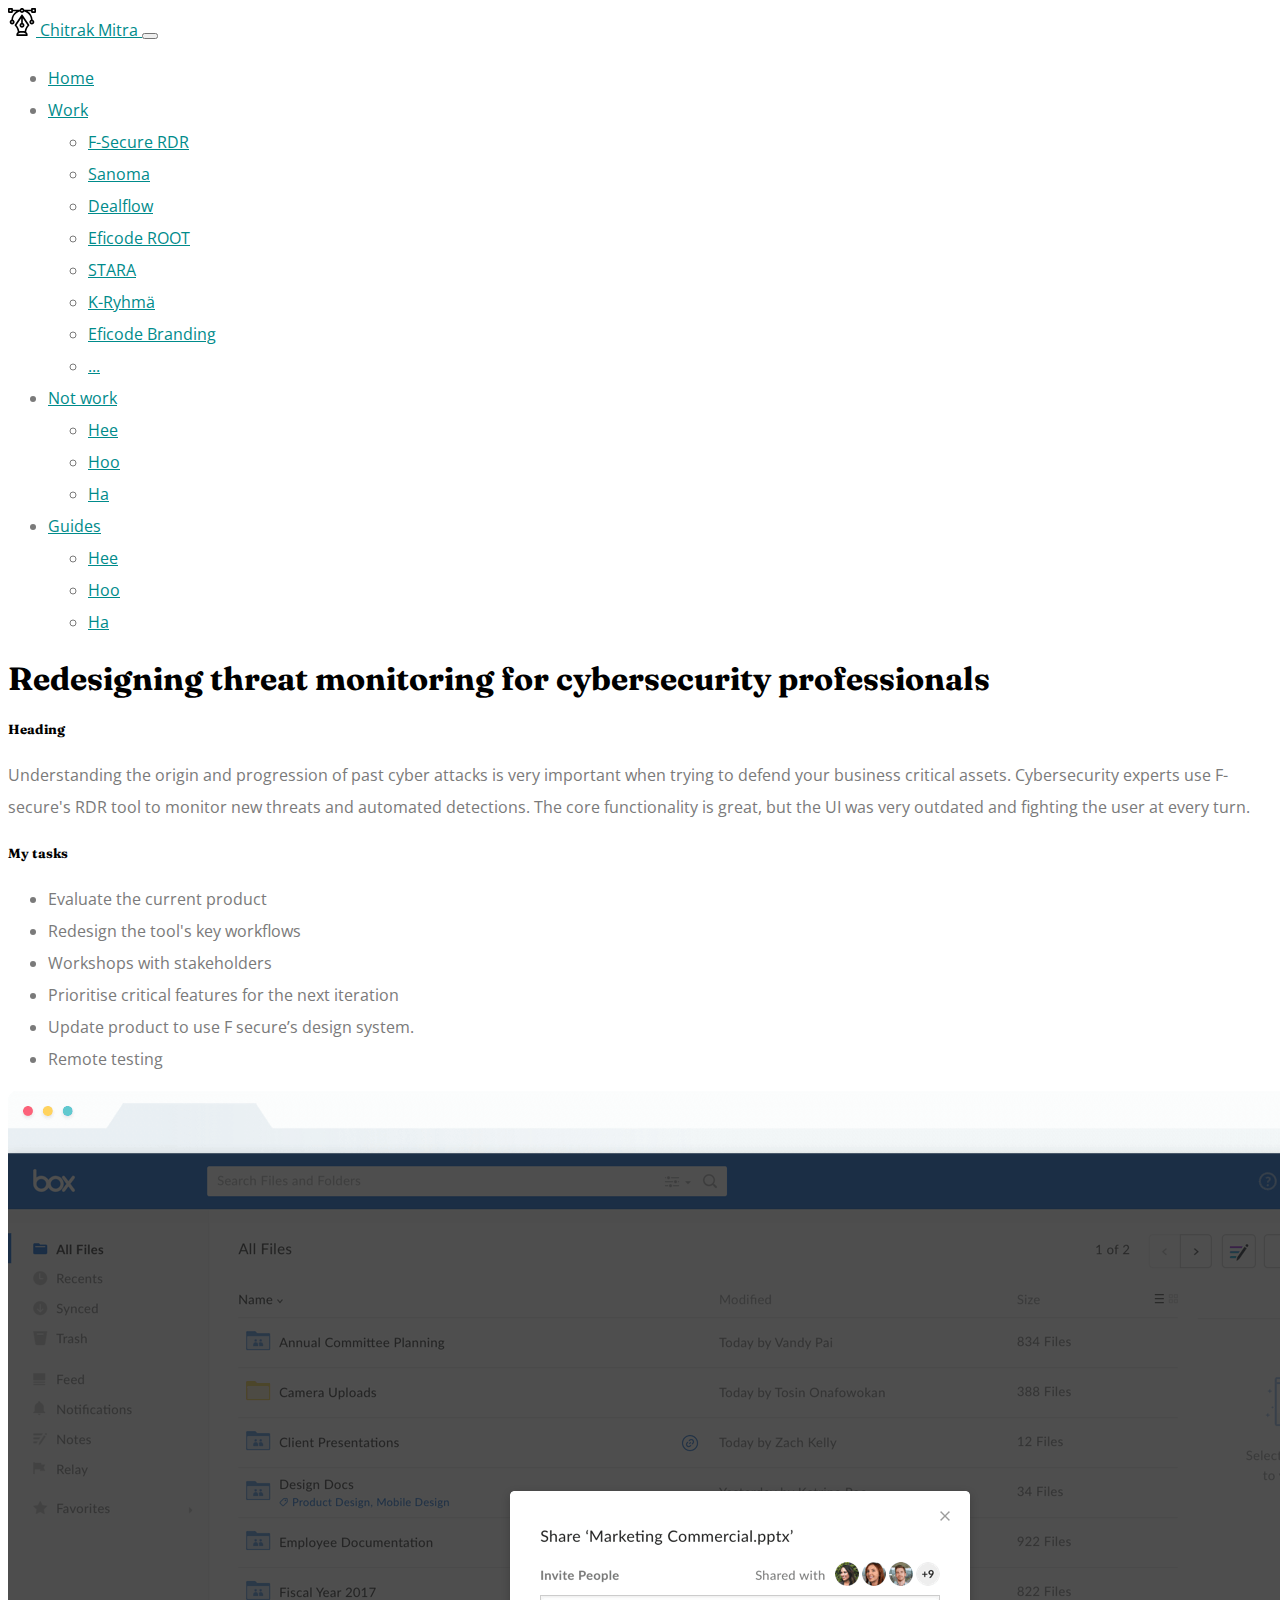
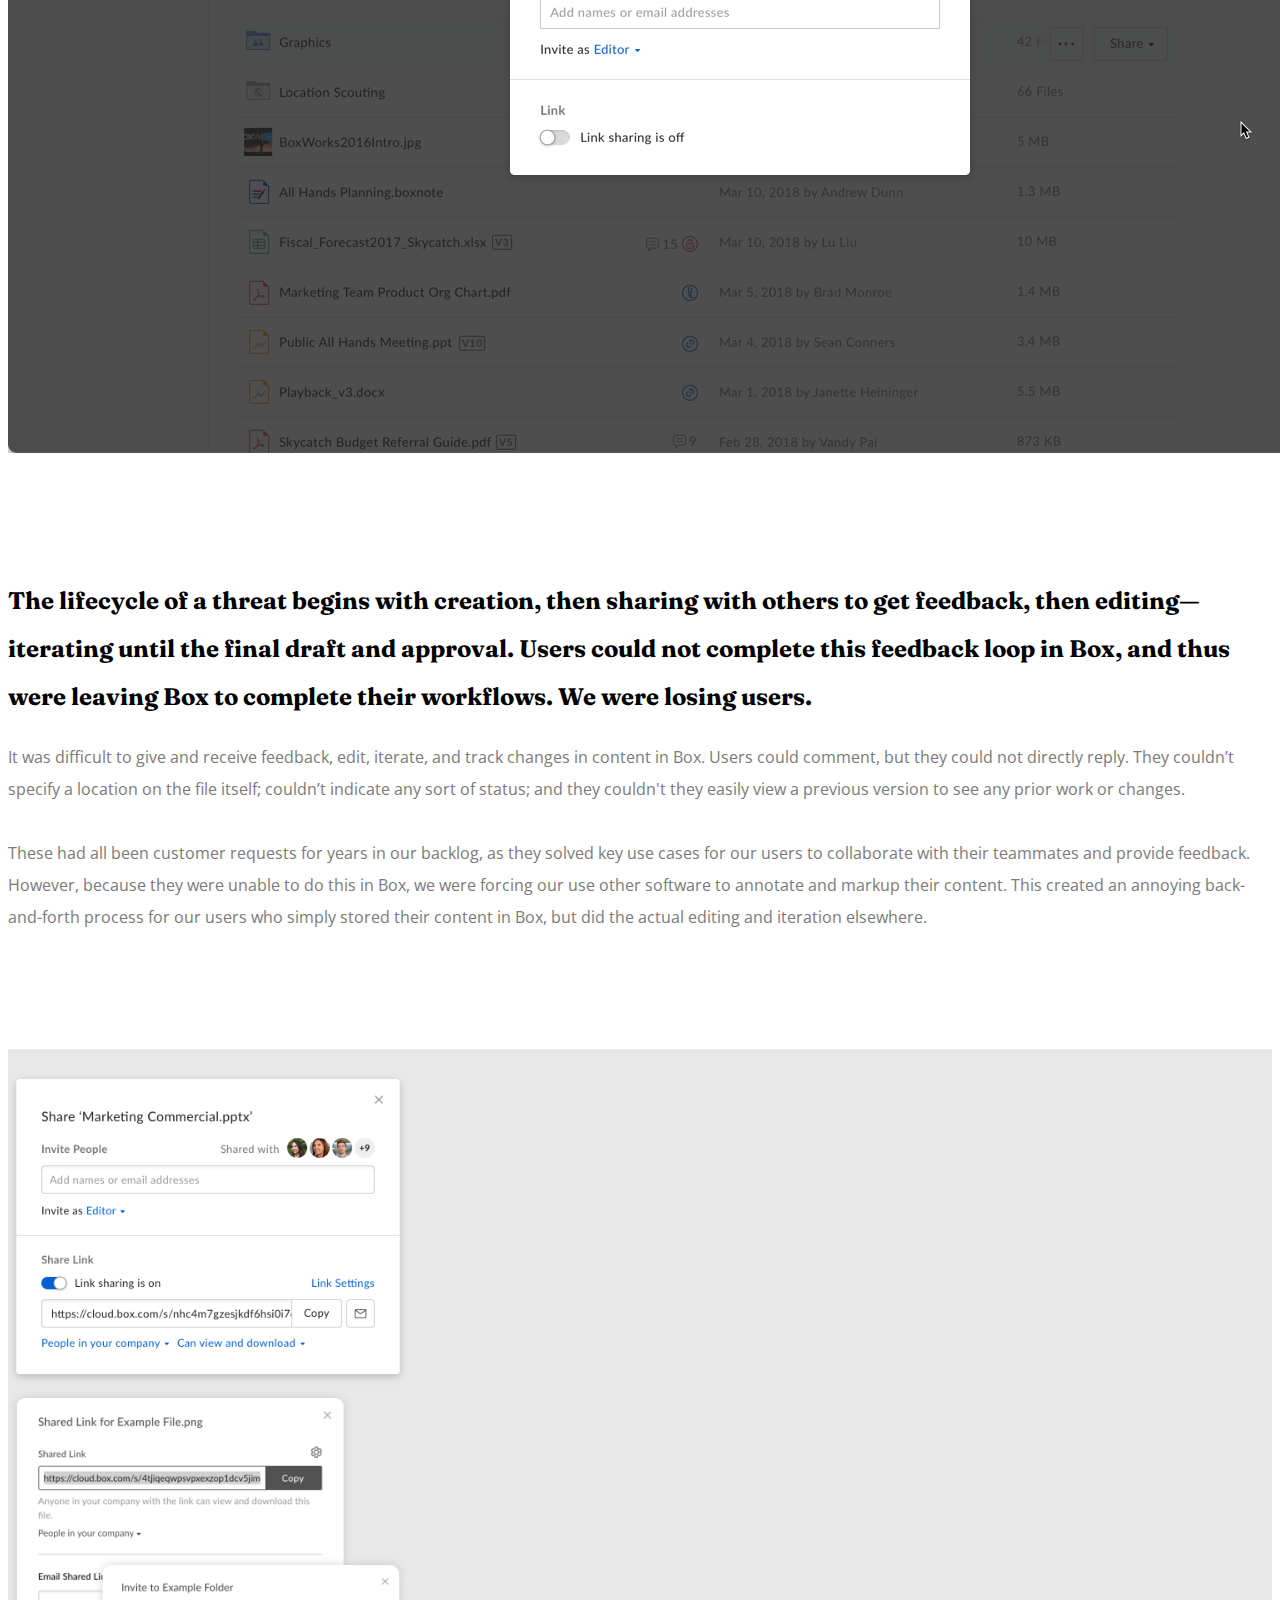
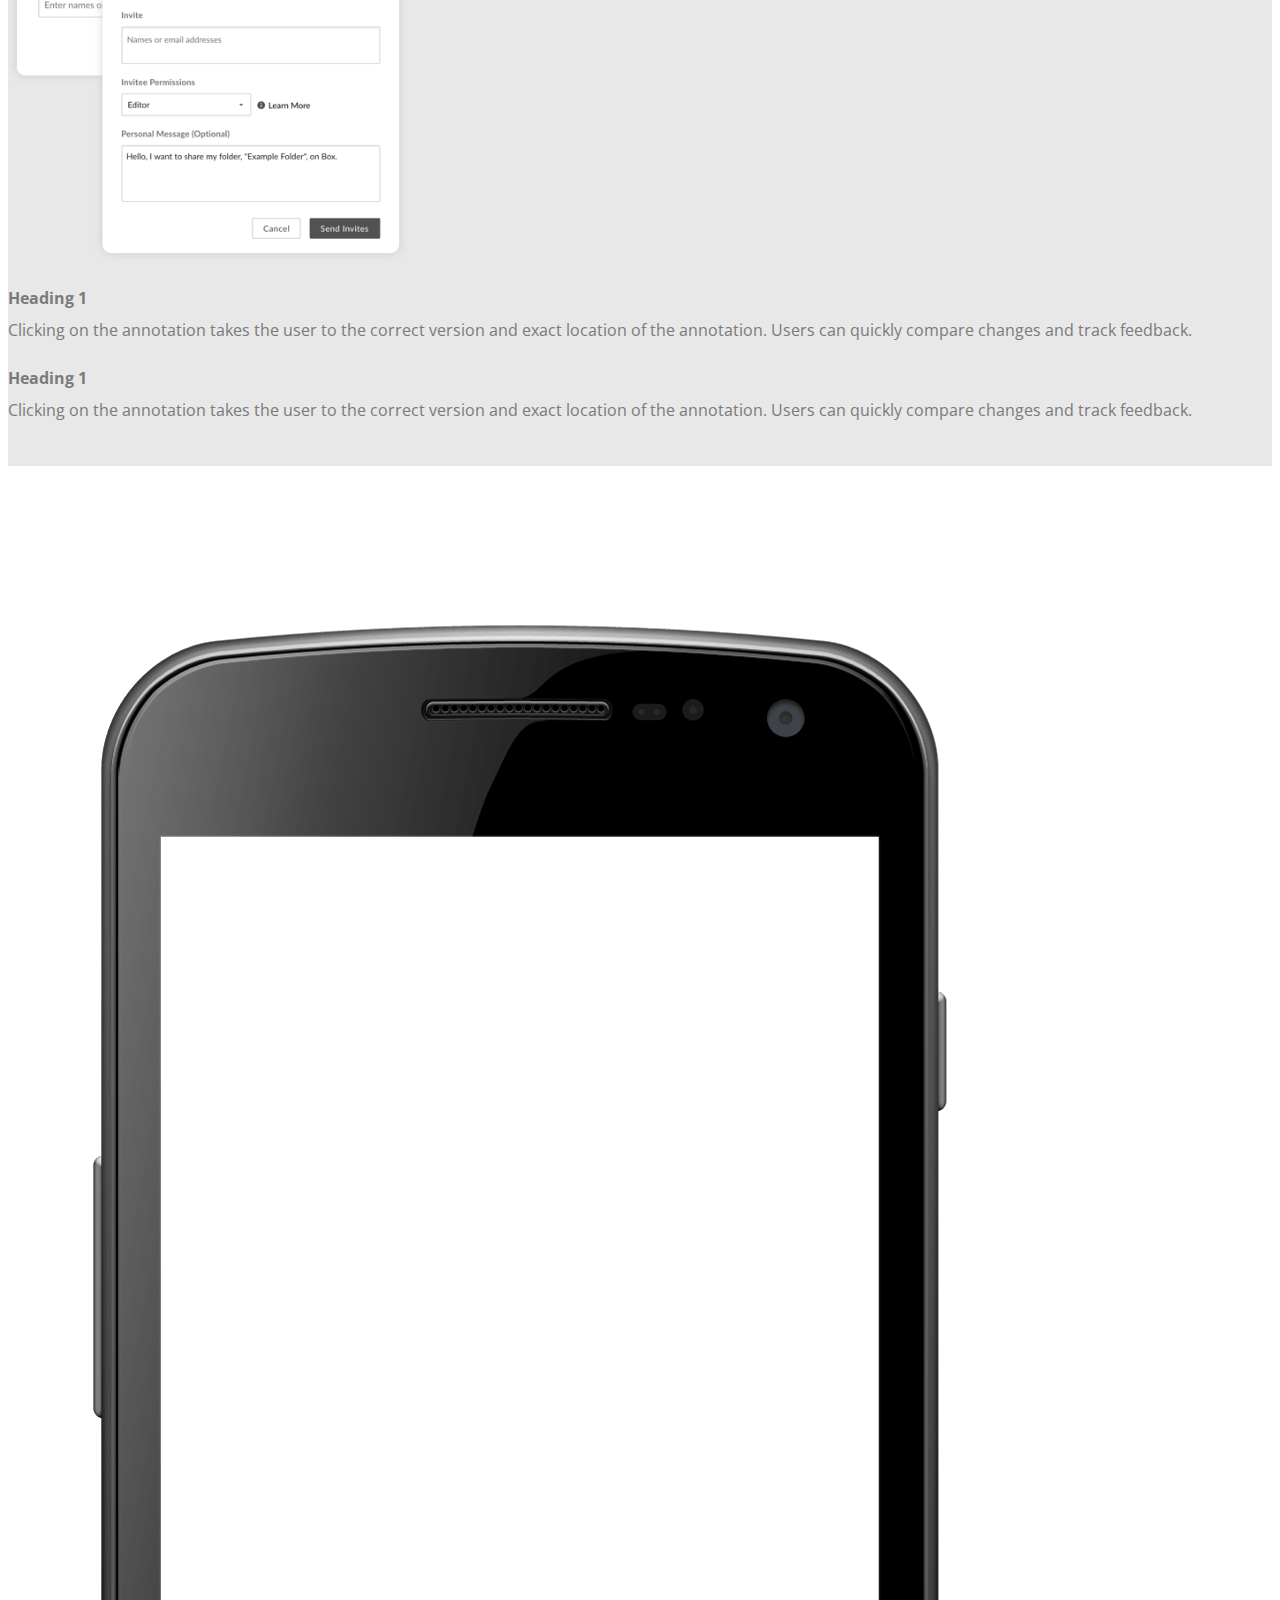
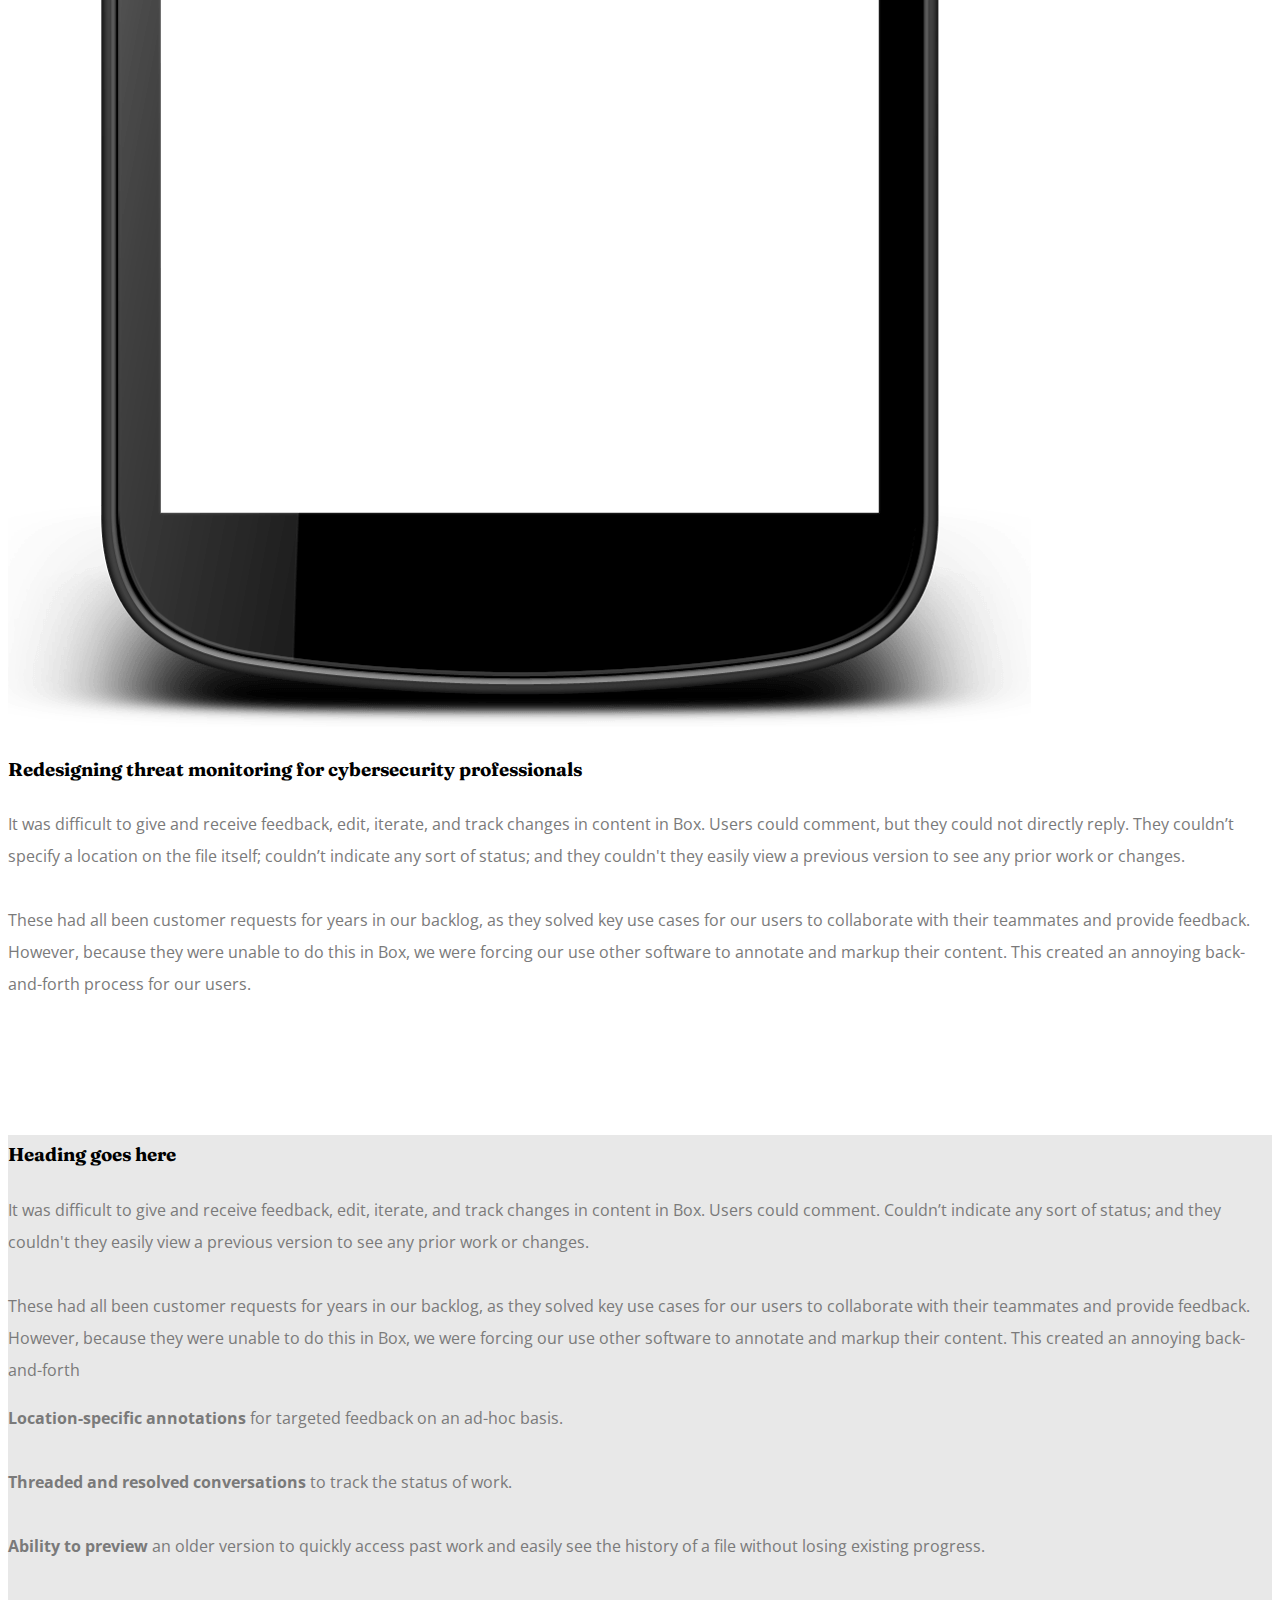
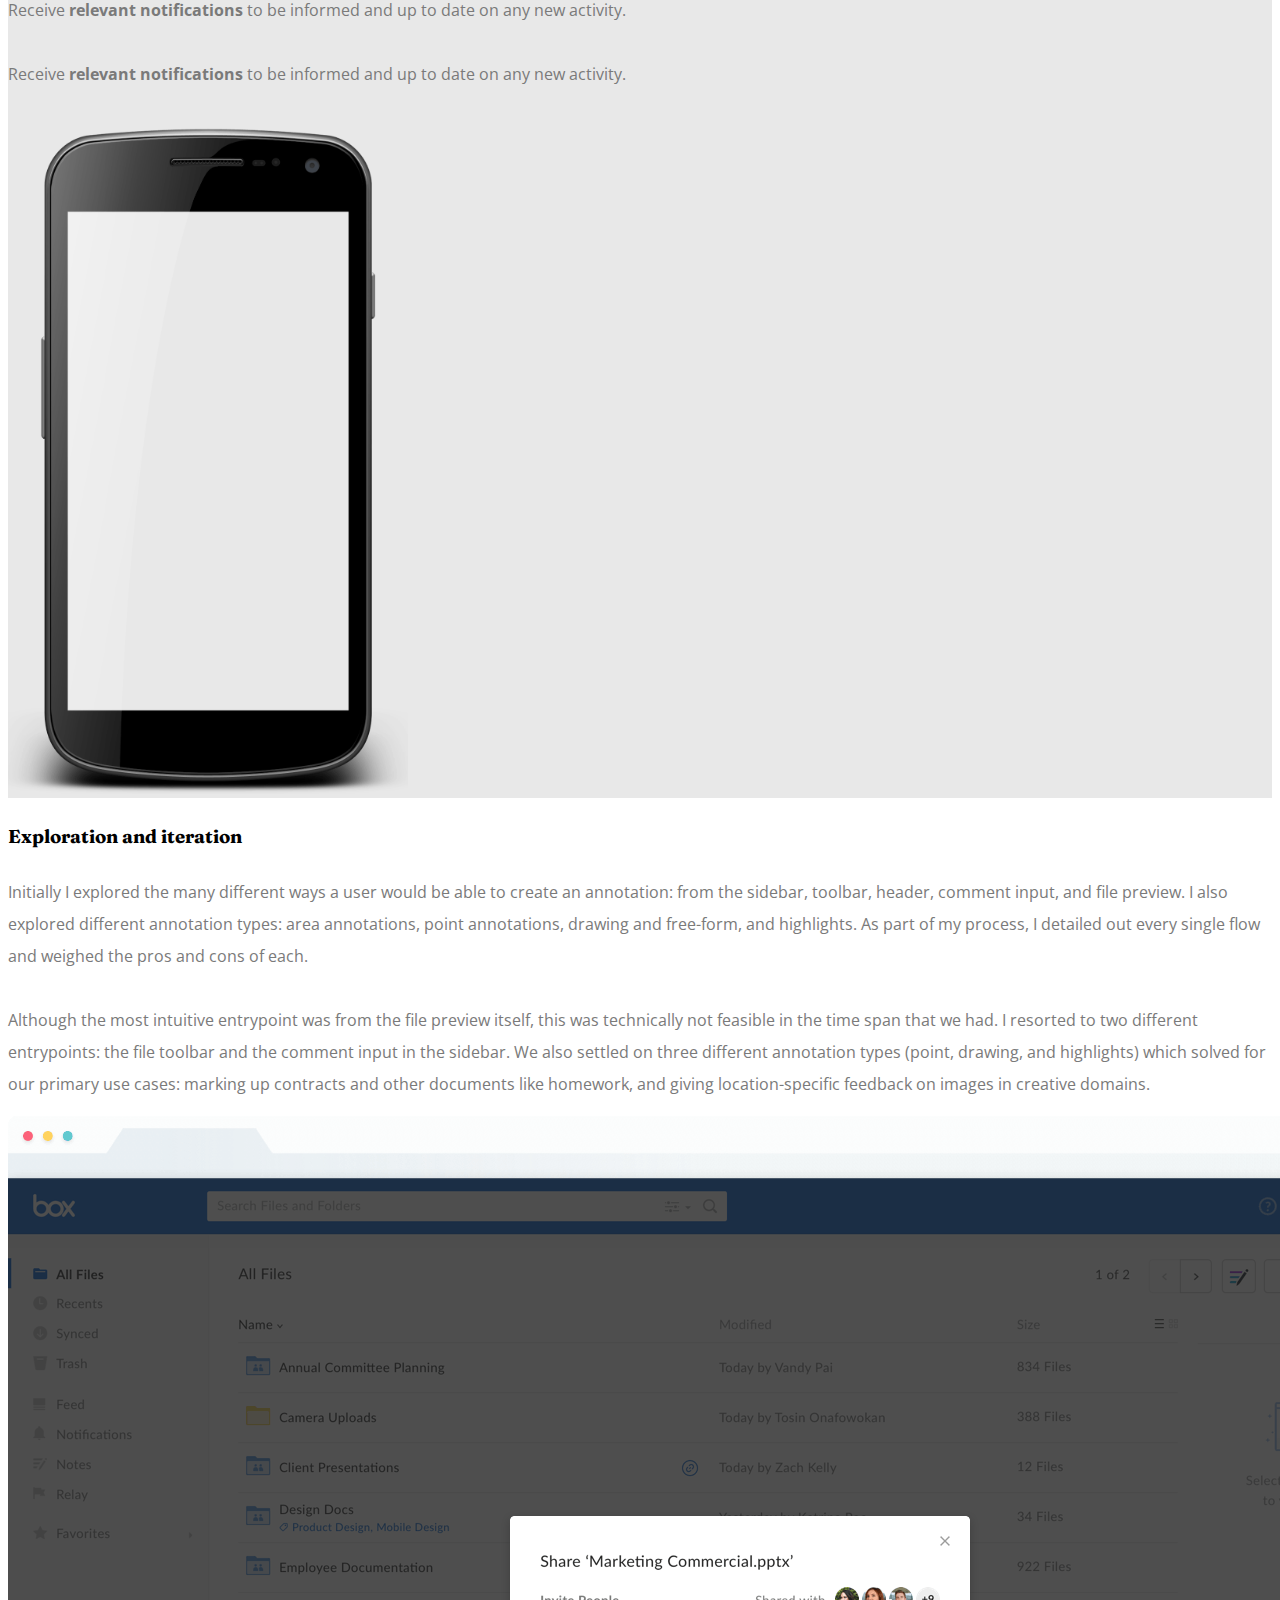
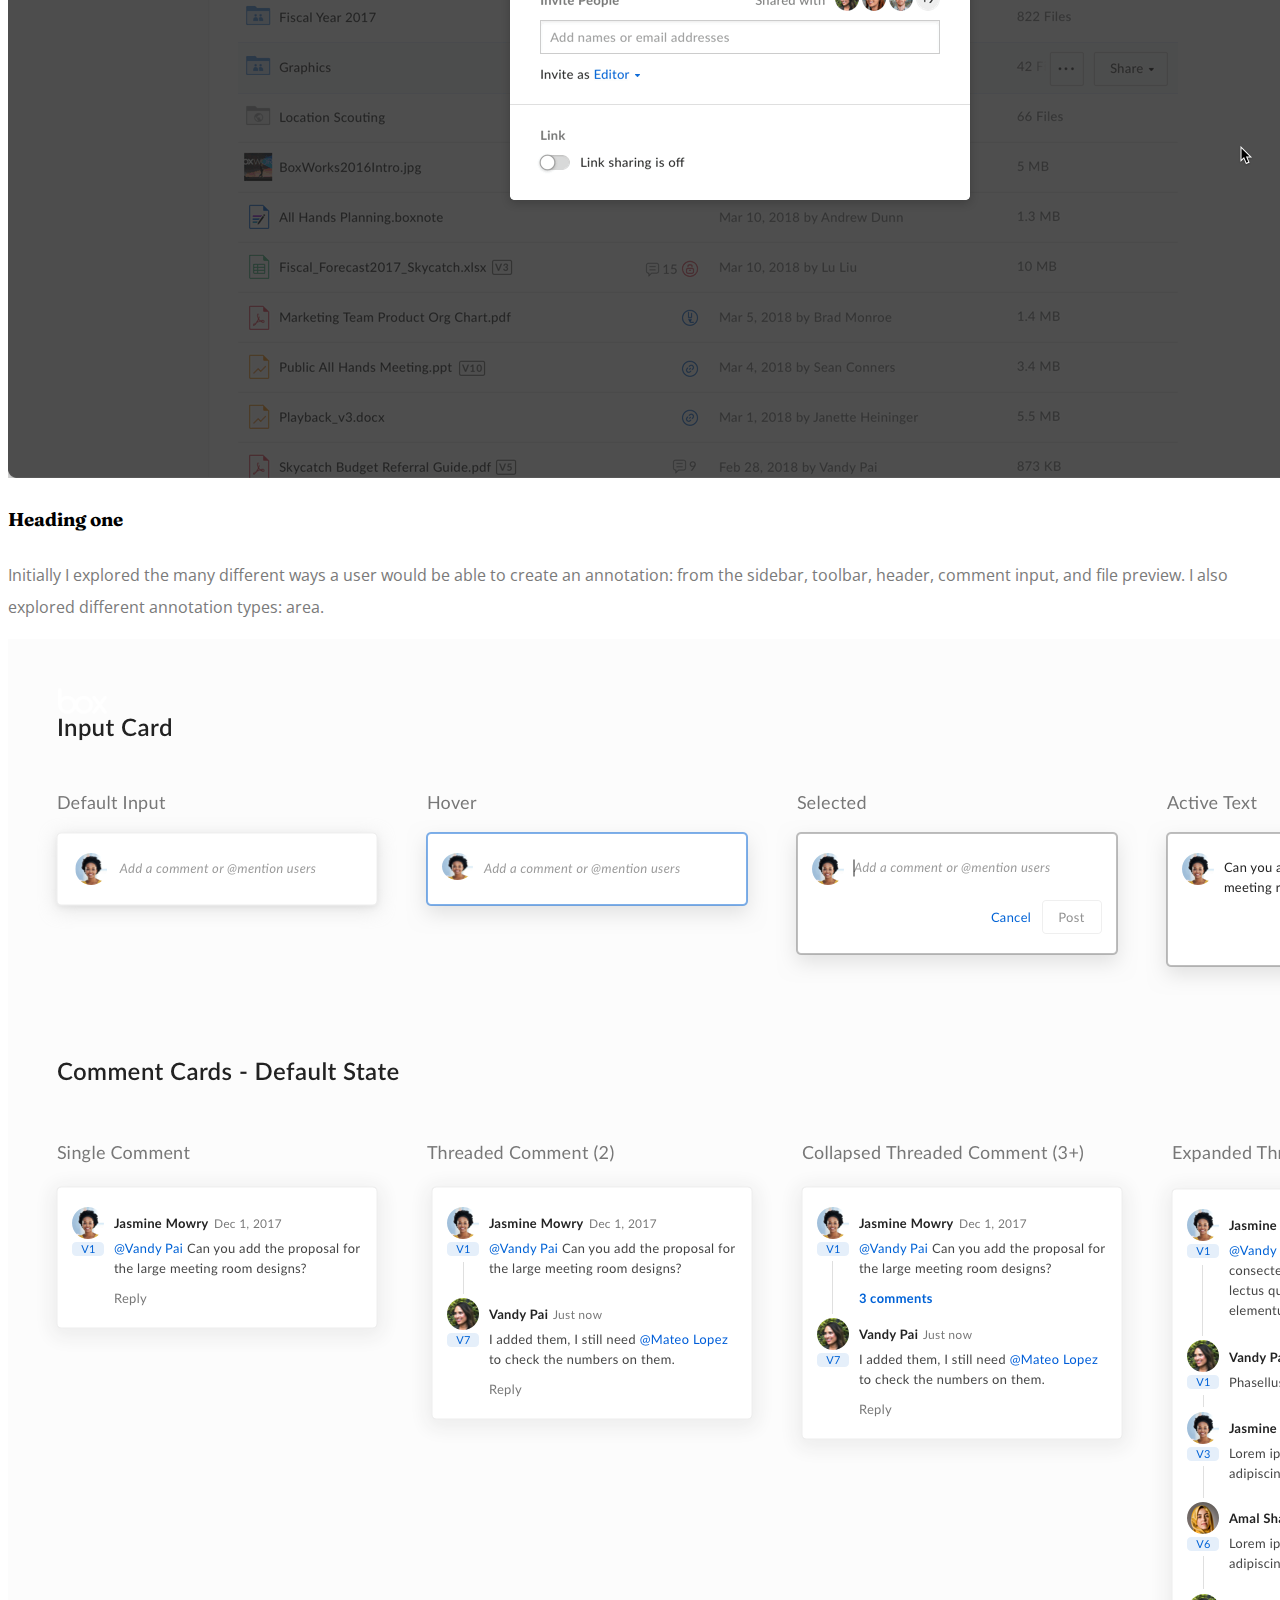
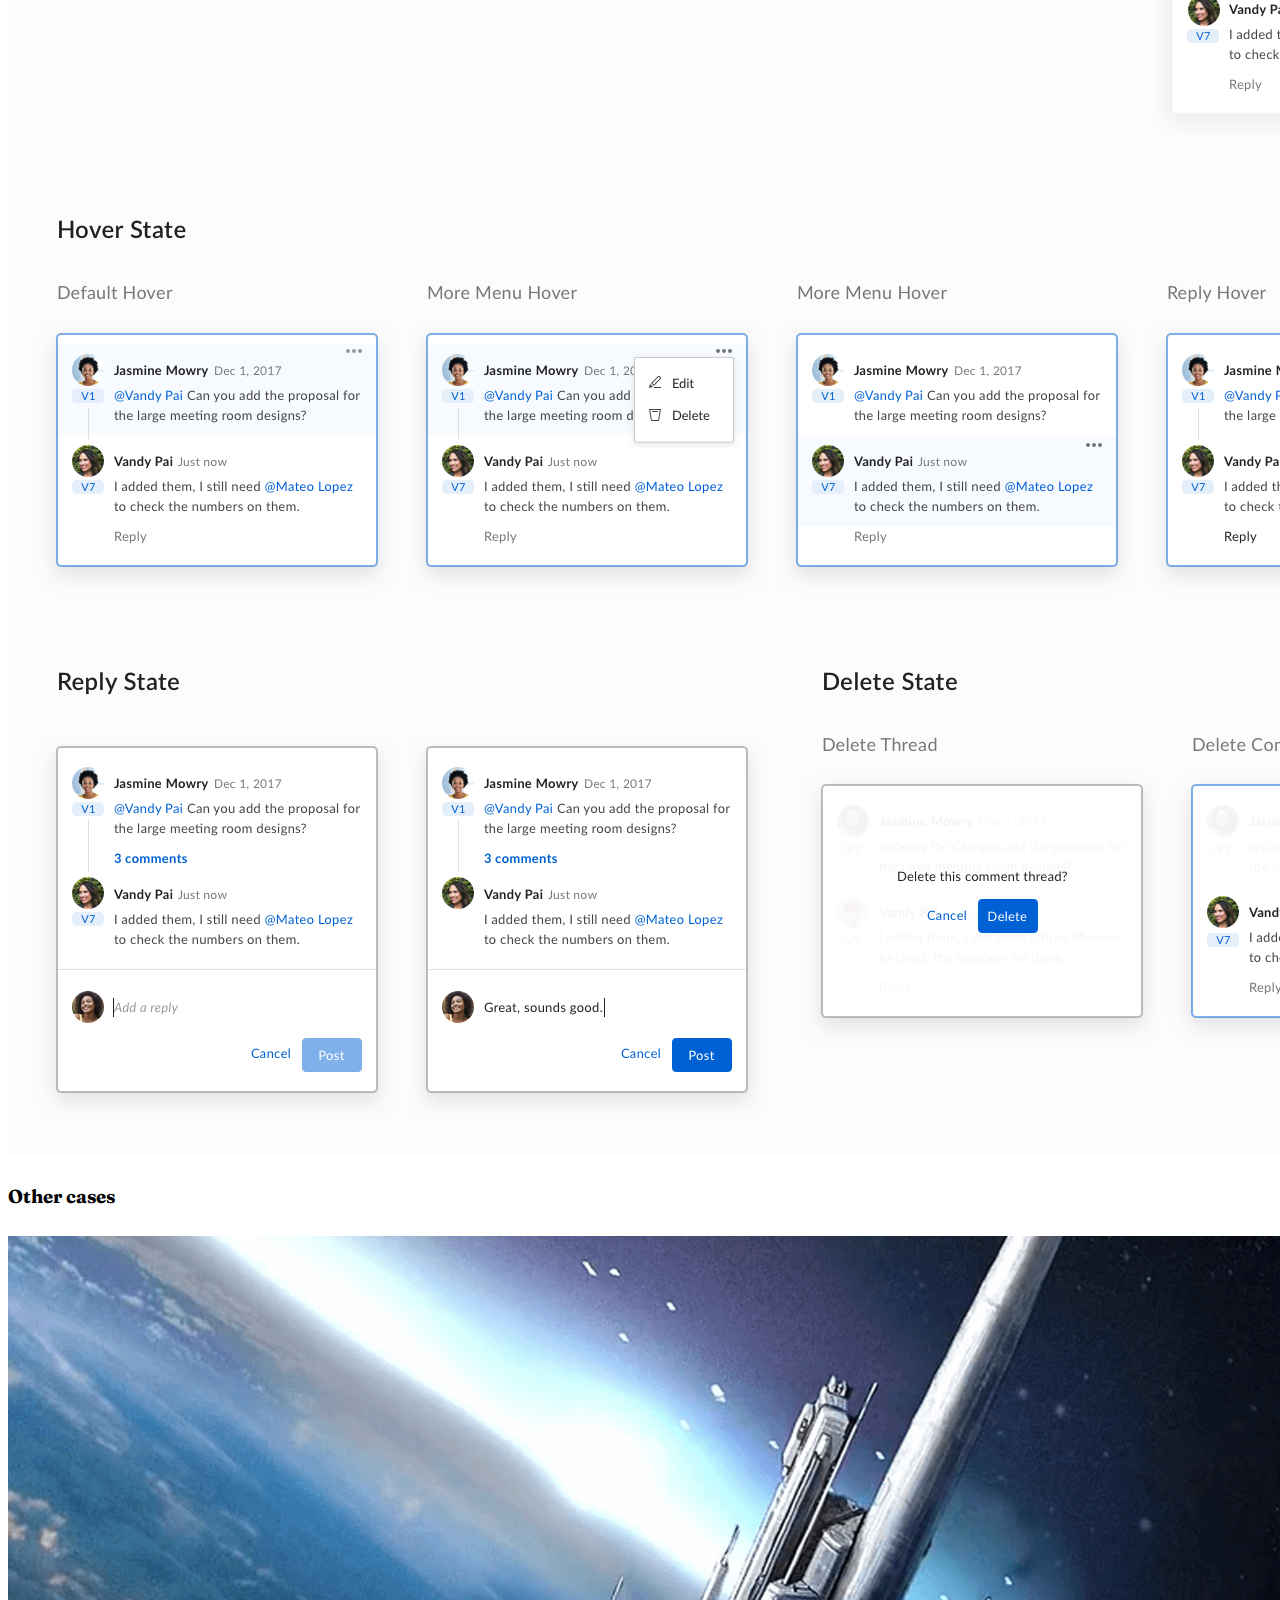
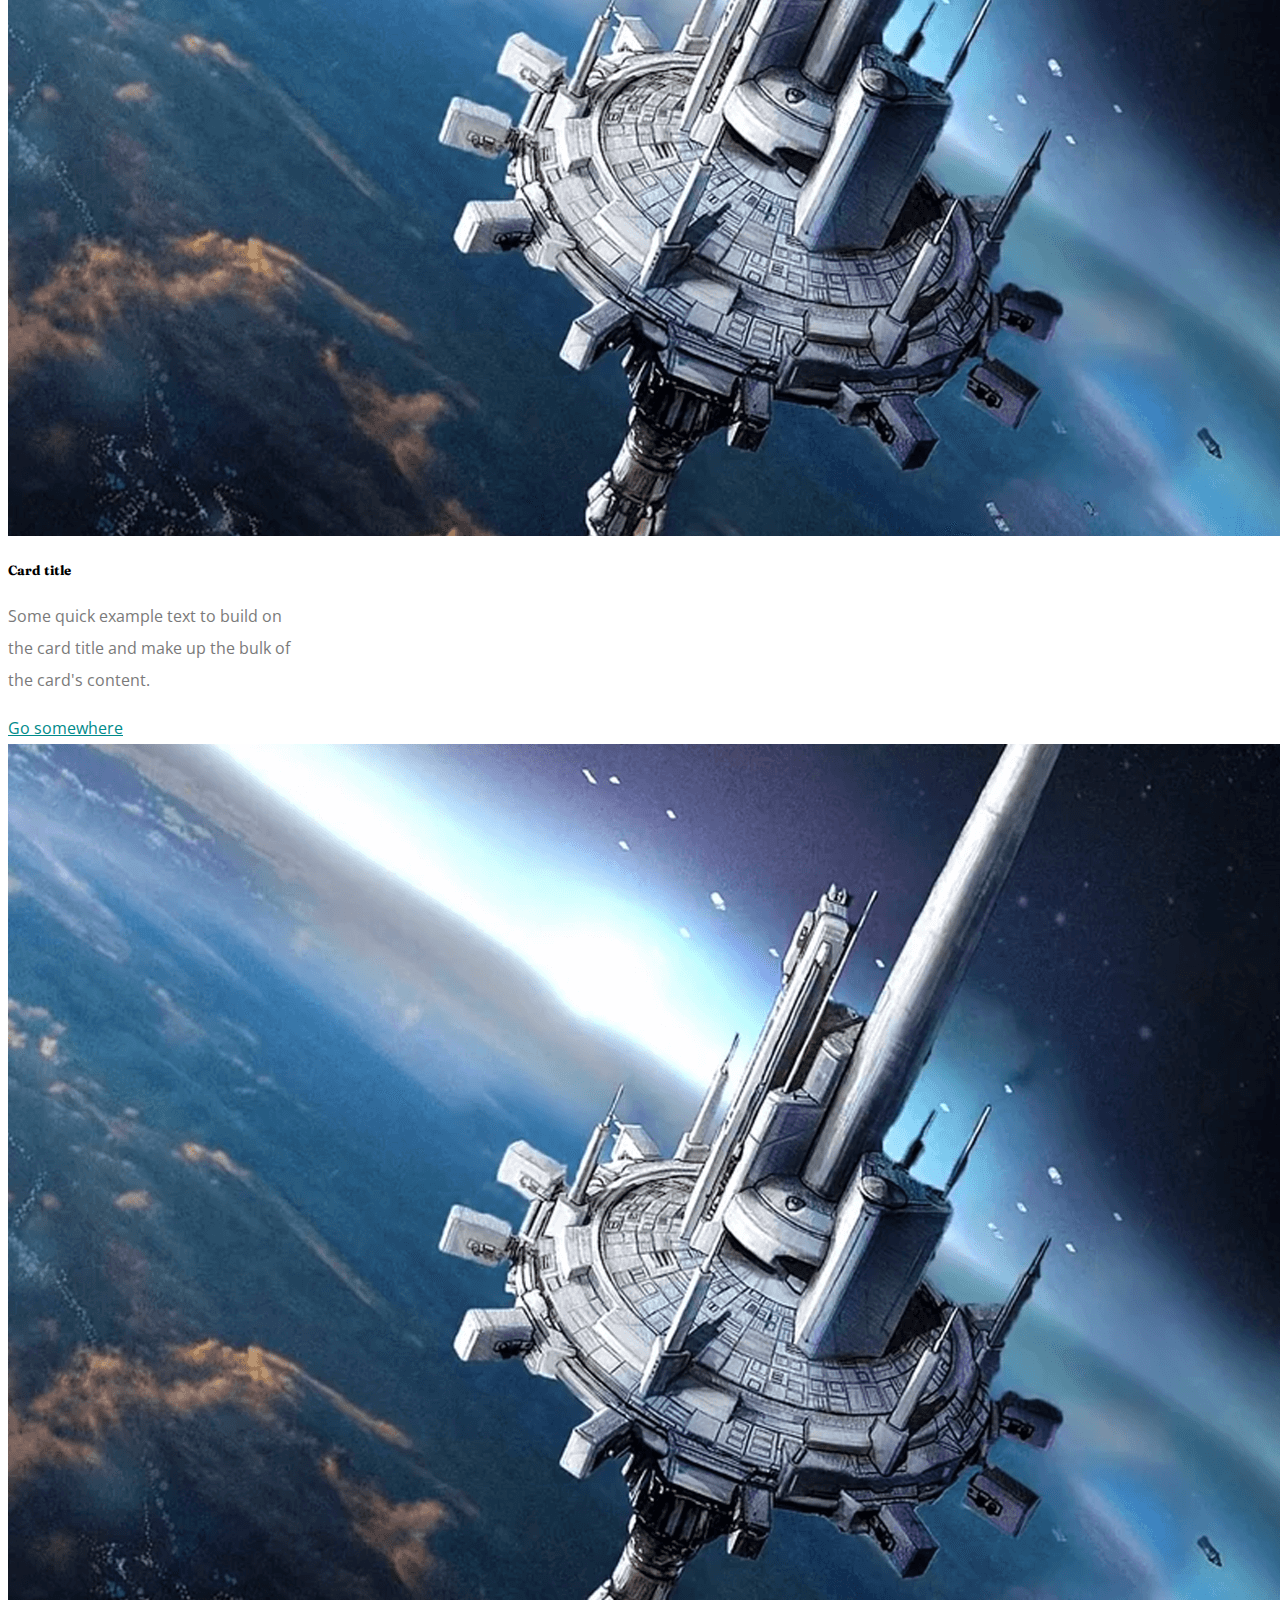
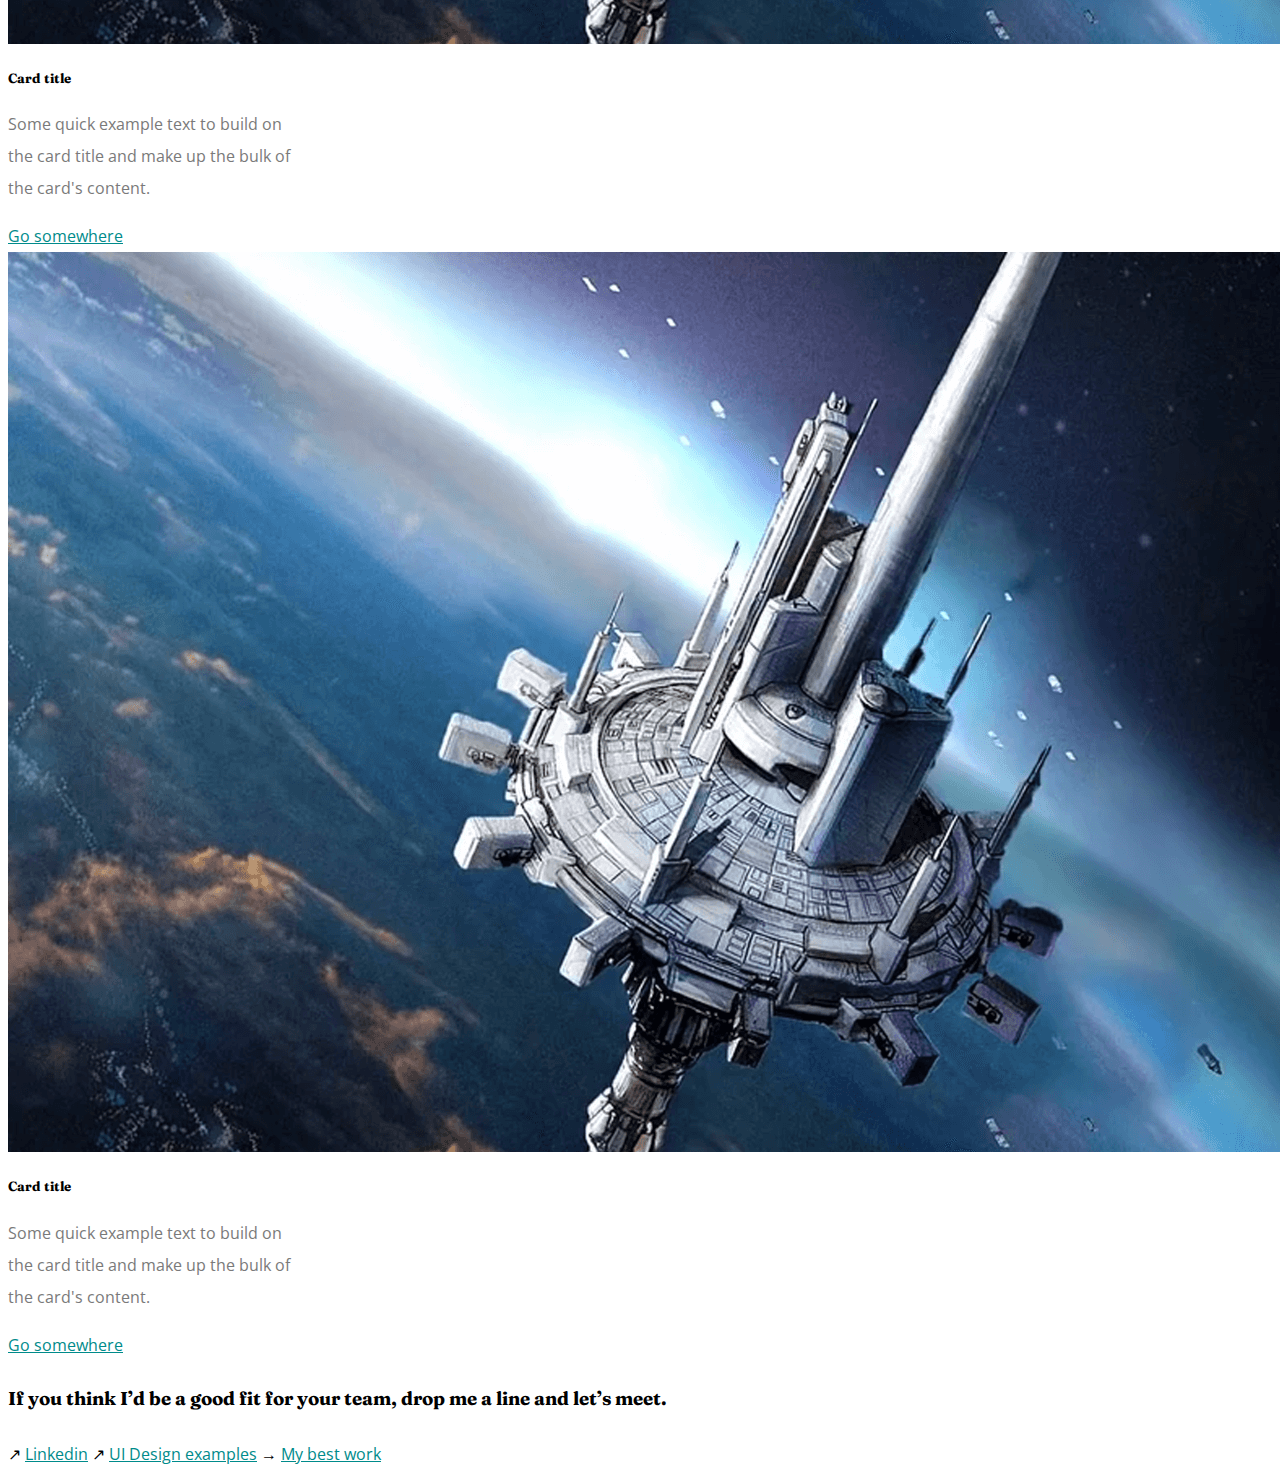
==== commit 1c195916: "Update f-secure.html" ====
--- a/f-secure.html
+++ b/f-secure.html
@@ -14,8 +14,8 @@
     <link rel="icon" href="images/favicon/android-chrome-192x192.png" type="image/gif" sizes="16x16">
 
     <!-- Fonts -->
-    <link href='http://fonts.googleapis.com/css?family=Fraunces:400,700' rel='stylesheet' type='text/css'>
-    <link href='http://fonts.googleapis.com/css?family=Open+Sans:400,600,700' rel='stylesheet' type='text/css'>
+    <link href='//fonts.googleapis.com/css?family=Fraunces:400,700' rel='stylesheet' type='text/css'>
+    <link href='//fonts.googleapis.com/css?family=Open+Sans:400,600,700' rel='stylesheet' type='text/css'>
   </head>
 
 
